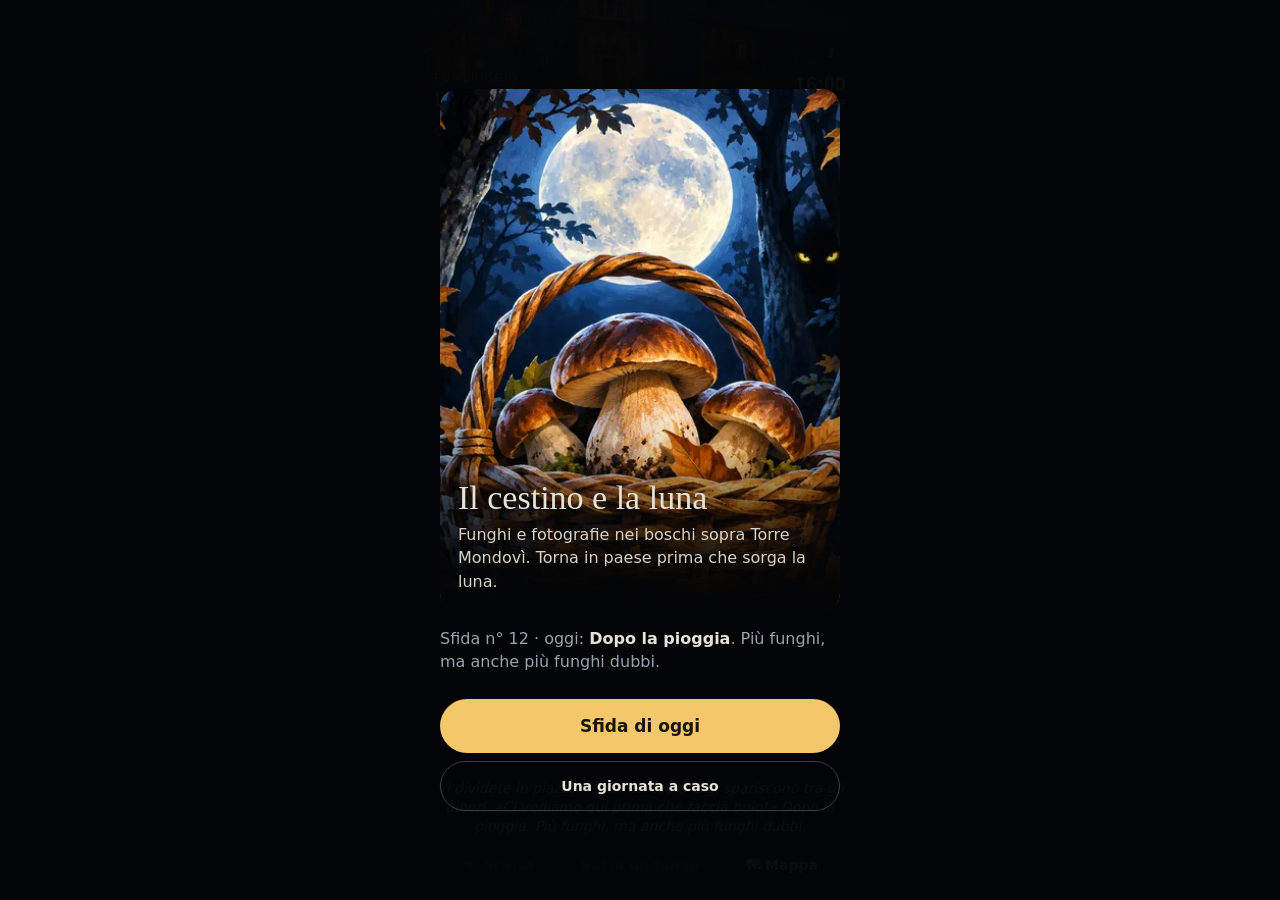
==== games/il-cestino-e-la-luna/index.html @ 1361921b "Nuovo gioco: Il cestino e la luna (Torre Mondovì), con grafica e testi rivisti Co-Authored-By: Claud" ====
<!DOCTYPE html>
<html lang="it">
<head>
<meta charset="utf-8">
<meta name="viewport" content="width=device-width,initial-scale=1,maximum-scale=1,user-scalable=no,viewport-fit=cover">
<meta name="theme-color" content="#07080b">
<title>Il cestino e la luna</title>
<link rel="icon" href="art/icon.webp"><link rel="apple-touch-icon" href="art/icon.webp">
<style>
:root{--bg:#07080b;--tx:#e6e2d8;--t2:#9aa3b2;--lamp:#f3c76a;--lamp3:#ffe2a0;--red:#ff5a4e;--ok:#7fd0a0;--moon:#8cc4ff}
*{box-sizing:border-box;-webkit-tap-highlight-color:transparent}
html,body{margin:0;background:var(--bg);color:var(--tx);font-family:Inter,system-ui,-apple-system,"Segoe UI",sans-serif;height:100%;overflow:hidden}
#app{max-width:440px;margin:0 auto;height:100dvh;display:flex;flex-direction:column;user-select:none;-webkit-user-select:none}
#top{position:relative;height:118px;padding:10px 14px 8px;display:flex;justify-content:space-between;align-items:flex-end;background:#000 center 55%/cover no-repeat;transition:background-image .3s}
#top::before{content:"";position:absolute;inset:0;background:linear-gradient(180deg,rgba(7,8,11,.1),rgba(7,8,11,.25) 45%,var(--bg))}#top>*{position:relative}
#top.day{filter:none}
#top b{font:500 22px/1 Georgia,serif}
#phase{font-size:11px;letter-spacing:.12em;text-transform:uppercase;color:var(--t2);display:block;margin-bottom:4px}
#clock{font:700 20px Inter,sans-serif}#clock.late{color:var(--red)}
#stats{display:flex;gap:12px;padding:6px 14px;font-size:13px;color:var(--t2)}
#stats span b{color:var(--tx)}
#board{flex:1;min-height:0;display:flex;justify-content:center;padding:2px 8px;touch-action:none}
#board svg{height:100%;width:100%;display:block}
#board svg *{pointer-events:none}#board svg .mv,#board svg .cell{pointer-events:all;cursor:pointer}
#msg{min-height:40px;padding:4px 14px;text-align:center;font-size:14px;font-style:italic;line-height:1.35}
#ctrl{display:grid;grid-template-columns:1fr 1fr 1fr;gap:6px;padding:0 10px max(10px,env(safe-area-inset-bottom))}
button{font:600 14px Inter,system-ui,sans-serif;background:#15181b;color:var(--tx);border:1px solid #2a2f34;border-radius:12px;min-height:50px;padding:6px}
button:disabled{opacity:.3}button.ready{border-color:var(--lamp);color:var(--lamp3)}
.ov{position:fixed;inset:0;background:rgba(4,5,6,.97);z-index:9;overflow-y:auto;display:flex;padding:20px}
.ov .box{margin:auto;max-width:400px;width:100%}
.ov h1{font:500 34px/1.05 Georgia,serif;margin:0 0 8px}.ov h2{font:500 26px/1.1 Georgia,serif;margin:0 0 8px}
.ov p{line-height:1.45;color:var(--t2)}.ov ul{padding-left:18px;color:#c9c4b8;font-size:14px;line-height:1.5}.ov li{margin-bottom:6px}.ov b{color:var(--tx)}
.main{width:100%;background:var(--lamp);color:#1a1408;border:0;font-size:17px;min-height:54px;border-radius:999px;margin-top:10px}
.sec{width:100%;background:none;border:1.5px solid #353e4d;border-radius:999px;margin-top:8px}
.cover{height:58vh;border-radius:18px;background:#000 url(art/icon.webp) center/cover;box-shadow:inset 0 -140px 90px -30px #040506;display:flex;flex-direction:column;justify-content:flex-end;padding:18px}
.sheet{position:fixed;left:0;right:0;bottom:0;z-index:8;max-width:440px;margin:0 auto;background:#0f1318;border-top:1px solid #2a2f34;border-radius:18px 18px 0 0;padding:16px 14px max(14px,env(safe-area-inset-bottom))}
.sheet h3{margin:0 0 4px;font:500 20px Georgia,serif}.sheet p{margin:0 0 10px;color:var(--t2);font-size:14px;line-height:1.4}
.sheet .row{display:grid;grid-template-columns:1fr 1fr;gap:8px}
.score{font:500 44px Georgia,serif;color:var(--lamp)}
.hide{display:none!important}
</style>
</head>
<body>
<div id="app">
  <div id="top"><div><span id="phase"></span><b id="place">Torre Mondovì</b></div><div style="text-align:right;position:relative;padding-top:34px"><div id="clock">16:00</div><button id="bRules" style="position:absolute;right:0;top:-2px;min-height:30px;width:30px;padding:0;border-radius:99px;background:rgba(7,8,11,.55);font-size:13px">?</button><div style="font-size:12px;color:var(--t2)" id="wx"></div></div></div>
  <div id="stats"><span>Cestino <b id="sBasket">0/8</b></span><span>Funghi <b id="sPts">0</b></span><span>Foto <b id="sPh">0</b></span><span>Con te <b id="sFr">0/3</b></span></div>
  <div id="board"></div>
  <div id="msg"></div>
  <div id="ctrlEnd" class="hide" style="padding:0 10px max(10px,env(safe-area-inset-bottom))"><button class="main" id="bSeeEnd" style="margin-top:0">Com'è andata →</button></div>
  <div id="ctrl"><button id="bShot">📷 Scatta</button><button id="bBait">Butta un fungo</button><button id="bMap">🗺 Mappa</button></div>
</div>

<div class="sheet hide" id="shDub"><h3>Un fungo dubbio</h3><p>Cappello arancio, gambo bianco. Potrebbe essere un ovolo (4 punti). O un'amanita, e allora avvelena metà del cestino. Lo scoprirai solo in paese.</p>
  <div class="row"><button id="dYes" class="ready">Lo prendo</button><button id="dNo">Lo lascio</button></div></div>

<div class="ov" id="ovCover"><div class="box">
  <div class="cover"><h1>Il cestino e la luna</h1><p style="margin:0;color:#d8d2c4">Funghi e fotografie nei boschi sopra Torre Mondovì. Torna in paese prima che sorga la luna.</p></div>
  <p id="dayTxt"></p>
  <button class="main" id="bDaily">Sfida di oggi</button><button class="sec" id="bRand" style="min-height:50px">Una giornata a caso</button>
</div></div>

<div class="ov hide" id="ovRules"><div class="box">
  <h2>Come si gioca</h2>
  <ul>
    <li>Parti dalla <b>Piazza</b> di Torre Mondovì alle 16:00 e devi tornare in paese (in Piazza o a Torre). Ogni passo dura 5 minuti. Il sole tramonta alle 18:20.</li>
    <li>Il bosco è grande e si scopre camminando: <b>trascina</b> lo schermo per guardarti intorno, e la <b>mappa</b> ti mostra tutto quello che hai già visto. <b>Tocca una casella vicina</b> per fare un passo, o una lontana (anche nel buio) per fare un passo in quella direzione. <b>Rocce e rovi</b> non si attraversano. Sul <b>sentiero</b> sei silenzioso. <b>Fuori sentiero</b> ci sono più funghi, ma fai rumore.</li>
    <li>Camminando scopri il bosco intorno a te. I funghi li raccogli passandoci sopra: chiodino 1, porcino 3. Il <b>fungo dubbio</b> può essere un ovolo (4) o un'amanita (avvelena metà del cestino): lo scopri solo in paese.</li>
    <li><b>Scatta</b> quando un animale è a due passi e non hai fatto rumore: capriolo 3, cinghiale 4, gufo 6 (solo dopo il tramonto).</li>
    <li>Alle <b>19:00 sorge la luna</b> ed escono i lupi mannari. Li senti ululare, vedi i loro occhi solo da vicino. Seguono il rumore e l'odore del cestino: più è pieno, più da lontano ti fiutano.</li>
    <li><b>Pinin, Teresa e Gigi</b> girano per conto loro. Di giorno ti mandano via dai loro posti. Dopo le 19:00 sono persi nel buio: li senti chiamare e vedi la loro pila a due caselle di distanza. <b>Passaci accanto</b> e ti seguono. Ognuno che riporti in paese vale <b>5 punti</b>, ma i lupi fiutano anche loro, e se ne prendono uno si fermano a mangiarlo.</li>
    <li><b>Le cappelle</b> (San Gottardo, Sant'Elena, San Bernardo, San Giorgio) e il borgo di <b>Roatta</b> sono rifugi: i lupi non entrano. Dalla <b>Panchina Gigante</b> vedi lontano, anche i lupi. La lanterna della <b>Madonna del Pilone</b> fa luce di notte.</li>
    <li><b>Butta un fungo</b> per sviarli: si fermano a mangiarlo. Perdi i suoi punti.</li>
    <li>Conta solo ciò che riporti in paese. Se un lupo ti prende, perdi il cestino e tieni solo le foto. Non c'è un orario limite, ma più la notte avanza più lupi escono dal bosco. Rientro prima del tramonto: +3; prima della luna: +1. I porcini più belli sono nel bosco fondo, lontano dal paese.</li>
  </ul>
  <button class="main" id="bRulesOk">Nel bosco</button>
</div></div>

<div class="ov hide" id="ovMap" style="padding:14px"><div class="box" style="text-align:center"><h2 style="margin-bottom:4px">La mappa</h2><p style="margin:0 0 8px;font-size:13px">Quello che hai visto finora. Il paese è in alto.</p><div id="mapBox"></div><button class="main" id="bMapOk">Torna nel bosco</button></div></div>
<div class="ov hide" id="ovEnd"><div class="box">
  <h2 id="eT"></h2><div class="score" id="eS"></div><p id="eP"></p>
  <button class="main" id="bAgain">Un'altra giornata</button><button class="sec" id="bSame" style="min-height:50px">Riprova la stessa</button>
</div></div>

<script>
const GW=21,GH=25,CS=50,VW=7,VH=11; // bosco largo; a schermo una finestra che ti segue e si può trascinare
const TURN_SUNSET=28,TURN_MOON=36;
const WX={sereno:{n:'Sereno',d:'Una giornata limpida.'},pioggia:{n:'Dopo la pioggia',d:'Più funghi, ma anche più funghi dubbi.'},nebbia:{n:'Nebbia',d:'Anche di giorno vedi solo le caselle accanto a te.'},luna:{n:'Luna piena',d:'La luna sorge prima, e i lupi sono quattro.'}};
const MUSH={chiodino:{n:'chiodini',p:1,c:'#d8b27a'},porcino:{n:'un porcino',p:3,c:'#8a5a2b'},dubbio:{n:'un fungo dubbio',p:0,c:'#ff8a3c'}};
const ANI={capriolo:{n:'un capriolo',p:3,e:'🦌'},cinghiale:{n:'un cinghiale',p:4,e:'🐗'},gufo:{n:'un gufo',p:6,e:'🦉'}};
let SEED=1;function rnd(){SEED|=0;SEED=SEED+0x6D2B79F5|0;let t=Math.imul(SEED^SEED>>>15,1|SEED);t=t+Math.imul(t^t>>>7,61|t)^t;return((t^t>>>14)>>>0)/4294967296;}
const R=n=>Math.floor(rnd()*n);
function todayN(){const d=new Date();return Math.floor((Date.UTC(d.getFullYear(),d.getMonth(),d.getDate())-Date.UTC(2026,10,25))/864e5)+1;}
const key=(c,r)=>c+','+r, inG=(c,r)=>c>=0&&c<GW&&r>=0&&r<GH, dist=(a,b,c,d)=>Math.max(Math.abs(a-c),Math.abs(b-d));
let S,msgs=[],LAST=0;
const FR=[{n:'Pinin',c:'#c98bff'},{n:'Teresa',c:'#7fd0a0'},{n:'Gigi',c:'#ff9e6b'}];
const LM={panchina:{n:'Panchina Gigante 220',s:'Da qui si vede lontano',i:'🪑'},santuario:{n:'San Gottardo',s:'Santuario · rifugio',chap:1,i:'⛪'},cappella_bosco:{n:'Sant\'Elena',s:'Cappella · rifugio',chap:1,i:'⛪'},
  cappella_colle:{n:'San Bernardo',s:'Cappella · rifugio',chap:1,i:'⛪'},sangiorgio:{n:'San Giorgio',s:'Cappella · rifugio',chap:1,i:'⛪'},frazione:{n:'Roatta',s:'Borgo e cappella · rifugio',chap:1,i:'🏘'},
  pilone:{n:'Madonna del Pilone',s:'Una lanterna accesa',i:'✝'},radura:{n:'Il parco',s:'Il prato sotto il paese',i:''},castagneto:{n:'Via Ascheri',s:'Il castagneto',i:''},rerum:{n:'Rerum',s:'Quattro case nel bosco',i:''},borbera:{n:'Borbera',s:'Le case sotto Roatta',i:''},cancello:{n:'Il cancello',s:'La strada vecchia',i:''}};
const VILLAGE=['piazza','fontana','torre','case','frazione','strada'];
const CALL=['«Ohi! Sono qui!»','«C\'è qualcuno?»','«Non vedo niente!»'];

/* mappa ispirata a Torre Mondovì (nord in alto): il paese in alto, il bosco scende verso sud */
const VIL={'5,5':'torre','6,5':'case','5,6':'strada','6,6':'case','9,4':'piazza','10,4':'fontana'};
const isV=(c,r)=>!!VIL[key(c,r)];
const SR=r=>r<=6?r:Math.round(6+(r-6)*1.45);
const FIXED_LM0={'3,0':'panchina','12,1':'santuario','18,3':'cappella_bosco','2,8':'radura','10,9':'castagneto','11,12':'rerum','13,15':'borbera','15,12':'frazione','1,13':'cappella_colle','4,17':'sangiorgio','12,18':'pilone','19,9':'cancello'};
const FIXED_LM=Object.fromEntries(Object.entries(FIXED_LM0).map(([k,v])=>{const [c,r]=k.split(',').map(Number);return [key(c,SR(r)),v];}));
const TRAILS=[[[5,5],[4,2],[3,0]],[[10,4],[11,2],[12,1]],[[12,1],[15,2],[18,3],[20,6]],[[6,6],[8,8],[10,9],[11,12],[15,12]],[[15,12],[15,15],[12,18]],[[11,12],[13,15]],[[5,6],[3,9],[1,13],[2,15],[4,17]],[[6,5],[8,4],[9,4]],[[10,4],[14,6],[19,9]],[[19,9],[18,11],[15,12]],[[2,8],[4,7]],[[4,17],[8,18],[12,18]]];
const BLOCK={roccia:{n:'rocce',c:'#3b3e44'},rovi:{n:'rovi',c:'#2a1e26'}};
function line(a,b){const o=[];let [c,r]=a;o.push([c,r]);while(c!==b[0]||r!==b[1]){c+=Math.sign(b[0]-c);r+=Math.sign(b[1]-r);o.push([c,r]);}return o;}
let MAP=null;
function buildMap(){ // la stessa ogni partita: è un posto
  const keep=SEED;SEED=20261125;
  const trail=new Set(Object.keys(VIL));
  for(const tr0 of TRAILS){const tr=tr0.map(([c,r])=>[c,SR(r)]);for(let i=0;i<tr.length-1;i++)for(const [c,r] of line(tr[i],tr[i+1]))trail.add(key(c,r));}
  const block={};const safe=(c,r)=>{for(let dc=-1;dc<=1;dc++)for(let dr=-1;dr<=1;dr++){const k=key(c+dc,r+dr);if(trail.has(k)&&!(dc||dr)?true:false)return false;}const k=key(c,r);return !trail.has(k)&&!FIXED_LM[k]&&!isV(c,r);};
  const nearSpecial=(c,r)=>{for(let dc=-1;dc<=1;dc++)for(let dr=-1;dr<=1;dr++){const k=key(c+dc,r+dr);if(FIXED_LM[k]||VIL[k])return true;}return false;};
  for(let n=0;n<34;n++){let c=R(GW),r=R(GH);const t=rnd()<.55?'roccia':'rovi';let len=2+R(2);
    while(len-->0){if(inG(c,r)&&safe(c,r)&&!nearSpecial(c,r))block[key(c,r)]=t;c+=R(3)-1;r+=R(3)-1;}}
  // tutto ciò che non è raggiungibile dal paese diventa bosco impenetrabile
  const seen=new Set(['9,4']);const q=[[9,4]];while(q.length){const [c,r]=q.shift();for(let dc=-1;dc<=1;dc++)for(let dr=-1;dr<=1;dr++){const nc=c+dc,nr=r+dr,k=key(nc,nr);if(!inG(nc,nr)||seen.has(k)||block[k])continue;seen.add(k);q.push([nc,nr]);}}
  for(let r=0;r<GH;r++)for(let c=0;c<GW;c++){const k=key(c,r);if(!seen.has(k)&&!block[k])block[k]='rovi';}
  SEED=keep;return{trail,block};
}
const open=(c,r)=>inG(c,r)&&!MAP.block[key(c,r)];
function genTrail(){return MAP.trail;}
const fromHome=(c,r)=>Math.min(...Object.keys(VIL).map(k=>{const [a,b]=k.split(',').map(Number);return dist(a,b,c,r);}));
function bfsFrom(tc,tr,avoid){const d={};const q=[[tc,tr]];d[key(tc,tr)]=0;while(q.length){const [c,r]=q.shift();const dd=d[key(c,r)];for(let dc=-1;dc<=1;dc++)for(let dr=-1;dr<=1;dr++){const nc=c+dc,nr=r+dr,k=key(nc,nr);if(!open(nc,nr)||k in d||(avoid&&avoid(nc,nr)))continue;d[k]=dd+1;q.push([nc,nr]);}}return d;}
function newGame(daily,seed){
  if(!MAP)MAP=buildMap();
  SEED=seed!=null?seed:(daily?todayN()*104729+3:(Date.now()%1e9));LAST=SEED;
  const wx=Object.keys(WX)[R(4)];
  S={friends:[],lm:{...FIXED_LM},turn:0,pan:{c:0,r:0},p:{c:9,r:4},trail:MAP.trail,known:new Set(),mush:{},ani:[],wolves:[],bait:null,basket:[],photos:[],noise:false,over:false,left:false,seenHint:{},wx,daily:!!daily};
  for(let r=0;r<GH;r++)for(let c=0;c<GW;c++){const k=key(c,r);if(isV(c,r)||S.lm[k]||!open(c,r))continue;const tr=S.trail.has(k),h=fromHome(c,r),f=wx==='pioggia'?1.45:1;
    if(h<=1)continue;
    if(!tr){if(rnd()<(h>=11?.24:h>=6?.12:.04)*f){S.mush[k]={k:'porcino'};continue;}
            if(rnd()<(wx==='pioggia'?.07:.045)){S.mush[k]={k:'dubbio',real:rnd()<.5?'ovolo':'amanita'};continue;}}
    const nearT=[[1,0],[-1,0],[0,1],[0,-1]].some(([a,b])=>S.trail.has(key(c+a,r+b)));
    if(nearT&&rnd()<(tr?.05:.09)*f)S.mush[k]={k:'chiodino'};
  }
  const spots=[];for(let r=0;r<GH;r++)for(let c=0;c<GW;c++)if(open(c,r)&&!S.trail.has(key(c,r))&&!S.mush[key(c,r)]&&!S.lm[key(c,r)]&&fromHome(c,r)>=3)spots.push([c,r]);
  for(const k of ['capriolo','capriolo','capriolo','cinghiale','cinghiale','cinghiale']){const i=R(spots.length);const [c,r]=spots.splice(i,1)[0];S.ani.push({k,c,r});}
  {const used=[];FR.forEach((f,i)=>{let c,r,t=0;do{c=R(GW);r=R(GH);t++;}while(t<300&&(!open(c,r)||fromHome(c,r)<6||S.lm[key(c,r)]||used.some(([a,b])=>dist(a,b,c,r)<6)));used.push([c,r]);S.friends.push({i,c,r,st:'lost'});});}
  for(const k of Object.keys(VIL)){const [vc,vr]=k.split(',').map(Number);for(let dc=-1;dc<=1;dc++)for(let dr=-1;dr<=1;dr++)if(inG(vc+dc,vr+dr))S.known.add(key(vc+dc,vr+dr));}
  reveal();
  msgs=['Vi dividete in piazza: Pinin, Teresa e Gigi spariscono tra gli alberi. «Ci vediamo qui prima che faccia buio!» '+WX[wx].n+'. '+WX[wx].d];
  render();
}
function moonTurn(){return S.wx==='luna'?TURN_MOON-4:TURN_MOON;}
function phase(){return S.turn<TURN_SUNSET?'giorno':S.turn<moonTurn()?'tramonto':'notte';}
function vis(){const ph=phase();if(ph==='giorno')return S.wx==='nebbia'?1:2;return 1;}
function reveal(){const here=S.lm&&S.lm[key(S.p.c,S.p.r)];const v=here==='panchina'?4:here==='pilone'&&phase()!=='giorno'?2:vis();for(let r=S.p.r-v;r<=S.p.r+v;r++)for(let c=S.p.c-v;c<=S.p.c+v;c++)if(inG(c,r))S.known.add(key(c,r));}
const seeNow=(c,r)=>dist(c,r,S.p.c,S.p.r)<=vis()||isV(c,r);
function clock(t){const m=16*60+t*5;return String(Math.floor(m/60)).padStart(2,'0')+':'+String(m%60).padStart(2,'0');}
function score(){let p=0,poison=false;for(const m of S.basket){if(m.k==='dubbio'){if(m.real==='ovolo')p+=4;else poison=true;}else p+=MUSH[m.k].p;}
  if(poison){const certain=S.basket.filter(m=>m.k!=='dubbio'||m.real==='ovolo');p=Math.ceil(p/2);}return{p,poison};}
function shownPts(){return S.basket.reduce((a,m)=>a+(m.k==='dubbio'?0:MUSH[m.k].p),0);}
function photoTarget(){if(S.noise)return null;return S.ani.filter(a=>dist(a.c,a.r,S.p.c,S.p.r)<=2&&seeNow(a.c,a.r)&&!S.photos.some(p=>p.id===a)).sort((a,b)=>ANI[b.k].p-ANI[a.k].p)[0]||null;}

function move(c,r){
  if(S.over||S.pending||!open(c,r))return;msgs=[];S.pan={c:0,r:0};
  const k=key(c,r);S.noise=!S.trail.has(k);
  const prev={c:S.p.c,r:S.p.r};S.p={c,r};if(!isV(c,r))S.left=true;
  {let pc=prev;for(const f of S.friends.filter(f=>f.st==='follow').sort((a,b)=>a.ord-b.ord)){const o={c:f.c,r:f.r};f.c=pc.c;f.r=pc.r;pc=o;}}
  const w=S.wolves.find(w=>w.c===c&&w.r===r);if(w)return caught();
  reveal();
  {const L=S.lm[k];if(L&&!S.seenHint['lm'+L]){S.seenHint['lm'+L]=1;
    if(LM[L].chap)msgs.push(LM[L].n+'. Qui dentro i lupi non entrano. Ma fuori, intanto, ne arrivano altri.');
    if(L==='panchina')msgs.push('Dalla Panchina Gigante vedi mezzo bosco.');
    if(L==='pilone')msgs.push('La lanterna della Madonna del Pilone è accesa: di notte, qui, vedi un po\' più lontano.');}}
  const m=S.mush[k];
  if(m){if(S.basket.length>=8)msgs.push('Il cestino è pieno.');
    else if(m.k==='dubbio'){S.pending=k;document.getElementById('shDub').classList.remove('hide');render();return;}
    else{S.basket.push(m);delete S.mush[k];msgs.push(m.k==='porcino'?'Un porcino! Nel cestino.':'Una manciata di chiodini.');}}
  if(S.noise&&!S.seenHint.noise){S.seenHint.noise=1;msgs.push('Fuori sentiero le foglie scricchiolano: ogni passo si sente.');}
  endTurn();
}
function stepToward(tc,tr){ // tocchi lontano: fai un passo nella direzione giusta
  if(S.over||S.pending)return;if(dist(tc,tr,S.p.c,S.p.r)===0)return;
  const d={};{const q=[[tc,tr]];d[key(tc,tr)]=0;const pass=(c,r)=>inG(c,r)&&!(S.known.has(key(c,r))&&MAP.block[key(c,r)]);while(q.length){const [c,r]=q.shift();for(let dc=-1;dc<=1;dc++)for(let dr=-1;dr<=1;dr++){const nc=c+dc,nr=r+dr,k=key(nc,nr);if(!pass(nc,nr)||k in d)continue;d[k]=d[key(c,r)]+1;q.push([nc,nr]);}}}
  let best=null,bd=1e9;for(let dc=-1;dc<=1;dc++)for(let dr=-1;dr<=1;dr++){const c=S.p.c+dc,r=S.p.r+dr;if((!dc&&!dr)||!open(c,r))continue;const v=(d[key(c,r)]??1e6)+(S.trail.has(key(c,r))?-.1:0);if(v<bd){bd=v;best=[c,r];}}
  if(best)move(best[0],best[1]);}
function takeDub(yes){
  document.getElementById('shDub').classList.add('hide');const k=S.pending;S.pending=null;
  if(yes){S.basket.push(S.mush[k]);delete S.mush[k];msgs.push('Lo metti in fondo al cestino. In paese qualcuno saprà dirti cos\'è.');}else msgs.push('Lo lasci dov\'è.');
  endTurn();
}
function shoot(){
  if(S.over||S.pending)return;const a=photoTarget();if(!a)return;msgs=[];
  S.photos.push({id:a,k:a.k});msgs.push('Clic. '+ANI[a.k].n[0].toUpperCase()+ANI[a.k].n.slice(1)+' nella foto: '+ANI[a.k].p+' punti.');
  S.ani.splice(S.ani.indexOf(a),1);S.noise=false;endTurn();
}
function bait(){
  if(S.over||S.pending||!S.basket.length)return;
  const order=['chiodino','porcino','dubbio'];S.basket.sort((a,b)=>order.indexOf(a.k)-order.indexOf(b.k));const m=S.basket.shift();
  S.bait={c:S.p.c,r:S.p.r,t:3};msgs=['Butti '+MUSH[m.k].n+' tra le foglie. L\'odore resta lì.'];render();
}
function caught(){S.over=true;S.caughtBy='lupo';render();
  const why=S.noise?'Un lupo sbuca dal buio e ti è addosso: fuori sentiero hai fatto rumore e ti ha sentito da lontano. Lasci cadere il cestino e scappi.':(S.basket.length>=5?'Un lupo sbuca dal buio e ti è addosso: ha fiutato il cestino pieno. Lasci cadere il cestino e scappi.':'Un lupo sbuca dal buio e ti è addosso. Lasci cadere il cestino e scappi.');
  end(false,why);}
function endTurn(){
  S.turn++;
  // animali
  for(const a of [...S.ani]){
    const d=dist(a.c,a.r,S.p.c,S.p.r);
    if(S.noise&&d<=2||d===0){const dc=Math.sign(a.c-S.p.c)||(rnd()<.5?-1:1),dr=Math.sign(a.r-S.p.r)||-1;a.c=Math.max(0,Math.min(GW-1,a.c+dc*2));a.r=Math.max(0,Math.min(GH-1,a.r+dr*2));if(isV(a.c,a.r)||!open(a.c,a.r)){a.gone=true;}if(d<=2&&!S.seenHint.flee){S.seenHint.flee=1;msgs.push('Hai fatto rumore: l\'animale scappa.');}}
    else if(rnd()<.35){const nc=a.c+R(3)-1,nr=a.r+R(3)-1;if(open(nc,nr)&&!isV(nc,nr))Object.assign(a,{c:nc,r:nr});}
  }
  S.ani=S.ani.filter(a=>!a.gone);
  if(S.turn===TURN_SUNSET){msgs.push('Il sole è sceso dietro il monte. Ora vedi solo intorno a te.');S.ani=S.ani.filter(a=>a.k!=='capriolo');
    const sp=[];for(let r=0;r<GH;r++)for(let c=0;c<GW;c++)if(open(c,r)&&dist(c,r,S.p.c,S.p.r)>2&&dist(c,r,S.p.c,S.p.r)<8&&!isV(c,r)&&!S.lm[key(c,r)])sp.push([c,r]);const [gc,gr]=sp[R(sp.length)];S.ani.push({k:'gufo',c:gc,r:gr});}
  if(S.turn===moonTurn()){S.ani=S.ani.filter(a=>a.k==='gufo');const n=S.wx==='luna'?4:3;
    const sp=[];for(let r=0;r<GH;r++)for(let c=0;c<GW;c++)if(open(c,r)&&dist(c,r,S.p.c,S.p.r)>=6&&fromHome(c,r)>=4&&!isV(c,r)&&!LM[S.lm[key(c,r)]]?.chap)sp.push([c,r]);
    for(let i=0;i<n&&sp.length;i++){const [c,r]=sp.splice(R(sp.length),1)[0];S.wolves.push({c,r,eat:0});}
    msgs.push('Sorge la luna. Un ululato '+howl()+'.');}
  else if(S.wolves.length&&S.turn%4===0)msgs.push('Un ululato '+howl()+'.');
  // lupi
  if(S.bait){S.bait.t--;}
  const scent=3+Math.floor(S.basket.length/3)+S.friends.filter(f=>f.st==='follow').length;
  for(const w of S.wolves){
    if(w.eat>0){w.eat--;continue;}
    let tg=null,steps=1;
    if(S.bait&&S.bait.t>0&&dist(w.c,w.r,S.bait.c,S.bait.r)<=5)tg=S.bait;
    else{const prey=[S.p,...S.friends.filter(f=>f.st==='follow'||f.st==='lost')].sort((a,b)=>dist(w.c,w.r,a.c,a.r)-dist(w.c,w.r,b.c,b.r));const near=prey[0];const d=dist(w.c,w.r,near.c,near.r);
      if(S.noise&&near===S.p){tg=S.p;steps=2;}else if(d<=scent)tg=near;else if(rnd()<.5)tg=near;
      if(tg&&tg!==S.p)tg={c:tg.c,r:tg.r};}
    for(let s=0;s<steps&&tg;s++){
      const dm=bfsFrom(tg.c,tg.r,(c,r)=>isV(c,r)&&!(c===tg.c&&r===tg.r));let best=null,bd=1e9;for(let dc=-1;dc<=1;dc++)for(let dr=-1;dr<=1;dr++){const nc=w.c+dc,nr=w.r+dr;if(!open(nc,nr)||isV(nc,nr)||(dc===0&&dr===0))continue;if(LM[S.lm[key(nc,nr)]]?.chap)continue;if(S.wolves.some(o=>o!==w&&o.c===nc&&o.r===nr))continue;const dd=(dm[key(nc,nr)]??999)+rnd()*.3;if(dd<bd){bd=dd;best=[nc,nr];}}
      if(best){w.c=best[0];w.r=best[1];}
      if(tg===S.bait&&w.c===S.bait.c&&w.r===S.bait.r){w.eat=2;S.bait=null;msgs.push('Da qualche parte un lupo si ferma a mangiare.');break;}
      if(w.c===S.p.c&&w.r===S.p.r)return caught();
      if(S.friends.some(f=>(f.st==='follow'||f.st==='lost')&&f.c===w.c&&f.r===w.r))break;
    }
  }
  if(S.bait&&S.bait.t<=0)S.bait=null;
  // amici
  for(const f of S.friends){
    if(f.st==='lost'){
      if(rnd()<.4){const nc=f.c+R(3)-1,nr=f.r+R(3)-1;if(open(nc,nr)&&!isV(nc,nr)&&!S.wolves.some(w=>w.c===nc&&w.r===nr)){f.c=nc;f.r=nr;}}
      if(dist(f.c,f.r,S.p.c,S.p.r)<=1){
        if(phase()==='notte'){f.st='follow';f.ord=S.friends.filter(x=>x.st==='follow').length;msgs.push(FR[f.i].n+' ti vede e ti si attacca alla giacca: «Portami via di qui.»');}
        else if(!f.met){f.met=1;msgs.push(FR[f.i].n+': «Questo è il mio posto, vai via!» E sparisce tra i castagni.');}
      }
    }
    if(f.st!=='gone'&&f.st!=='safe'){const w=S.wolves.find(w=>w.c===f.c&&w.r===f.r);if(w){f.st='gone';w.eat=3;msgs.push('Un urlo nel buio. Era la voce di '+FR[f.i].n+'.');}}
  }
  {const fl=S.friends.filter(f=>f.st==='follow').sort((a,b)=>a.ord-b.ord);fl.forEach((f,i)=>f.ord=i);}
  if(phase()==='notte'&&S.turn%2===0){const lost=S.friends.filter(f=>f.st==='lost');if(lost.length){const f=lost[R(lost.length)];msgs.push(FR[f.i].n+' chiama '+dirTo(f.c,f.r)+': '+CALL[R(3)]);}}
  if(S.wolves.some(w=>dist(w.c,w.r,S.p.c,S.p.r)<=2)&&!S.seenHint.eyes){S.seenHint.eyes=1;msgs.push('Due occhi gialli tra gli alberi. Vicino.');}
  // la notte avanza: ogni 6 turni esce un altro lupo (massimo 5)
  if(S.wolves.length&&S.turn>moonTurn()&&(S.turn-moonTurn())%8===0&&S.wolves.length<6){
    const sp=[];for(let r=0;r<GH;r++)for(let c=0;c<GW;c++)if(open(c,r)&&dist(c,r,S.p.c,S.p.r)>=6&&(r===0||r===GH-1||c===0||c===GW-1)&&!isV(c,r)&&!LM[S.lm[key(c,r)]]?.chap)sp.push([c,r]);
    if(sp.length){const [c,r]=sp[R(sp.length)];S.wolves.push({c,r,eat:0});msgs.push('Un altro ululato si unisce al primo. Sono '+S.wolves.length+'.');}}
  if(S.left&&isV(S.p.c,S.p.r)){S.friends.forEach(f=>{if(f.st==='follow')f.st='safe';});S.over=true;render();return end(true);}
  render();
}
function dirTo(c,r){const ns=r<S.p.r-1?'nord':r>S.p.r+1?'sud':'',eo=c<S.p.c-1?'ovest':c>S.p.c+1?'est':'';const d=(ns&&eo)?ns+'-'+eo:(ns||eo);return d?'da '+d:'qui vicino';}
function howl(){if(!S.wolves.length)return'';let w=S.wolves.slice().sort((a,b)=>dist(a.c,a.r,S.p.c,S.p.r)-dist(b.c,b.r,S.p.c,S.p.r))[0];
  const ns=w.r<S.p.r-1?'nord':w.r>S.p.r+1?'sud':'',eo=w.c<S.p.c-1?'ovest':w.c>S.p.c+1?'est':'';const d=(ns&&eo)?ns+'-'+eo:(ns||eo||'qui vicino');
  const far=dist(w.c,w.r,S.p.c,S.p.r);return (d==='qui vicino'?'':'da ')+d+(far>=5?', lontano':far<=2?', vicinissimo':'');}
function end(ok,why){
  const sc=score(),ph=S.photos.reduce((a,p)=>a+ANI[p.k].p,0);
  let bonus=0;if(ok){if(S.turn<=TURN_SUNSET)bonus=3;else if(S.turn<=moonTurn())bonus=1;}
  const saved=S.friends.filter(f=>f.st==='safe');const fp=saved.length*5;
  const tot=ok?sc.p+ph+bonus+fp:ph;
  const bk='tm_best';let best=0;try{best=+localStorage.getItem(bk)||0;if(tot>best)localStorage.setItem(bk,tot);}catch(_){}
  document.getElementById('eT').textContent=ok?'In paese, alle '+clock(S.turn):'Un lupo ti ha preso';
  document.getElementById('eS').textContent=tot+' punti';
  const nd=S.basket.filter(m=>m.k==='dubbio');
  let p=(S.daily?`Sfida n° ${todayN()} · `:'')+WX[S.wx].n+'. ';
  if(ok){p+=`Funghi: ${sc.p}`+(nd.length?` (i dubbi: ${nd.map(m=>m.real==='ovolo'?'ovolo':'amanita').join(', ')}${sc.poison?' — un\'amanita ha avvelenato metà del cestino':''})`:'')+`. Foto: ${ph}. `+(bonus?`Rientro presto: +${bonus}. `:'')+(saved.length?`In salvo con te: ${saved.map(f=>FR[f.i].n).join(', ')} (+${fp}). `:'Nessuno è tornato con te. ')+(S.friends.some(f=>f.st==='gone')?`Non sono tornati: ${S.friends.filter(f=>f.st!=='safe').map(f=>FR[f.i].n).join(', ')}. `:'');}
  else p+=(why||'Un lupo ti è addosso. Lasci cadere il cestino e scappi.')+` Ti restano le foto: ${ph} punti. `;
  p+=`Record: ${Math.max(best,tot)}.`;
  document.getElementById('eP').textContent=p;
  if(ok)setTimeout(()=>document.getElementById('ovEnd').classList.remove('hide'),450);
  else{msgs=[why||''];S.reveal=true;render();document.getElementById('ctrl').classList.add('hide');document.getElementById('ctrlEnd').classList.remove('hide');}
}

/* ---------- disegno ---------- */
function render(){
  const ph=phase();
  {const L=S.lm[key(S.p.c,S.p.r)];let img,nm;
    const V=VIL[key(S.p.c,S.p.r)],h=fromHome(S.p.c,S.p.r);if(V){img=V;nm=S.p.c>=2&&S.p.r===4?'Piazza':'Torre Mondovì';}else if(L){img={rerum:'case',borbera:'strada'}[L]||L;nm=LM[L].n;}else if(h<=2){img='castagni_paese';nm='I castagni sotto il paese';}else if(S.p.r<=3){img='bosco_alto';nm='Il bosco a nord';}else if(S.p.r>=19){img='bosco_alto';nm='Il bosco a sud';}else if(S.p.c>=15){img='bosco_alto';nm='Il bosco a est';}else if(S.p.c<=4){img='castagneto';nm='Il bosco a ovest';}else{img='castagneto';nm='Verso Via Ascheri';}
    const t=document.getElementById('top');if(t.dataset.img!==img){t.dataset.img=img;t.style.backgroundImage=`url(art/${img}.webp)`;}document.getElementById('place').textContent=nm;}
  document.getElementById('phase').textContent={giorno:'Pomeriggio',tramonto:'Tramonto',notte:'Notte · la luna è alta'}[ph];
  const ck=document.getElementById('clock');ck.textContent=clock(S.turn);ck.classList.toggle('late',S.turn>=moonTurn()-2);
  document.getElementById('wx').textContent=WX[S.wx].n;
  document.getElementById('sBasket').textContent=S.basket.length+'/8';
  const nd=S.basket.filter(m=>m.k==='dubbio').length;
  document.getElementById('sPts').textContent=shownPts()+(nd?` + ${nd}?`:'');
  document.getElementById('sFr').textContent=S.friends.filter(f=>f.st==='follow'||f.st==='safe').length+'/3';
  document.getElementById('sPh').textContent=S.photos.reduce((a,p)=>a+ANI[p.k].p,0);
  const c0=Math.max(0,Math.min(GW-VW,S.p.c-Math.floor(VW/2)+S.pan.c)),r0=Math.max(0,Math.min(GH-VH,S.p.r-Math.floor(VH/2)+S.pan.r));
  const W=VW*CS,H=VH*CS;const X=c=>(c-c0)*CS,Y=r=>(r-r0)*CS;const inV=(c,r)=>c>=c0&&c<c0+VW&&r>=r0&&r<r0+VH;
  let s=`<svg viewBox="0 0 ${W} ${H}" preserveAspectRatio="xMidYMid meet" xmlns="http://www.w3.org/2000/svg"><defs><radialGradient id="eye"><stop offset="0" stop-color="#ffd84a"/><stop offset="1" stop-color="#ffd84a" stop-opacity="0"/></radialGradient><pattern id="tb" patternUnits="userSpaceOnUse" width="100" height="100"><image href="art/t_bosco.webp" width="100" height="100"/></pattern><pattern id="tf" patternUnits="userSpaceOnUse" width="100" height="100"><image href="art/t_bosco_fondo.webp" width="100" height="100"/></pattern><pattern id="ts" patternUnits="userSpaceOnUse" width="100" height="100"><image href="art/t_sentiero.webp" width="100" height="100"/></pattern><pattern id="tp" patternUnits="userSpaceOnUse" width="100" height="100"><image href="art/t_piazza.webp" width="100" height="100"/></pattern><radialGradient id="lt"><stop offset="0" stop-color="#f3c76a" stop-opacity=".25"/><stop offset="1" stop-color="#f3c76a" stop-opacity="0"/></radialGradient></defs>`;
  const night=ph!=='giorno';
  for(let r=r0;r<r0+VH;r++)for(let c=c0;c<c0+VW;c++){const k=key(c,r),kn=S.known.has(k)||isV(c,r),seenT=true;const bl=MAP.block[k];
    let f=bl?BLOCK[bl].c:isV(c,r)?'url(#tp)':S.trail.has(k)?'url(#ts)':fromHome(c,r)>=10?'url(#tf)':'url(#tb)';
    s+=`<rect class="cell" data-c="${c}" data-r="${r}" x="${X(c)}" y="${Y(r)}" width="${CS}" height="${CS}" fill="transparent"/>`;
    if(!kn){s+=`<rect x="${X(c)+1}" y="${Y(r)+1}" width="${CS-2}" height="${CS-2}" rx="6" fill="#0e1215"/>`;continue;}
    s+=`<rect x="${X(c)}" y="${Y(r)}" width="${CS}" height="${CS}" fill="${f}"/>`;
    if(!bl&&!isV(c,r)&&!S.trail.has(k))s+=`<rect x="${X(c)}" y="${Y(r)}" width="${CS}" height="${CS}" fill="#0a1408" opacity=".28"/>`;
    if(bl){s+=bl==='roccia'?`<path d="M${X(c)+8} ${Y(r)+40} L${X(c)+20} ${Y(r)+14} L${X(c)+28} ${Y(r)+26} L${X(c)+36} ${Y(r)+12} L${X(c)+44} ${Y(r)+40} Z" fill="#5a5e66" stroke="#2a2c30" stroke-width="2"/>`:`<text x="${X(c)+CS/2}" y="${Y(r)+CS/2+9}" text-anchor="middle" font-size="26" fill="#6a3a52">✳</text>`;}

    if(VIL[k]==='piazza')s+=`<image href="art/l_cappella.png" x="${X(c)+3}" y="${Y(r)+2}" width="${CS-6}" height="${CS-6}"/>`;
    const L=S.lm[k];if(L&&LM[L].i){const im=L==='panchina'?'l_panchina':L==='pilone'?'l_pilone':'l_cappella';if(LM[L].chap)s+=`<rect x="${X(c)+2}" y="${Y(r)+2}" width="${CS-4}" height="${CS-4}" rx="8" fill="none" stroke="#f3c76a" stroke-width="2" stroke-opacity=".8"/>`;s+=`<image href="art/${im}.png" x="${X(c)+2}" y="${Y(r)+1}" width="${CS-4}" height="${CS-4}"/>`;}
    if(L==='pilone'&&kn&&night)s+=`<circle cx="${X(c)+CS/2}" cy="${Y(r)+CS/2}" r="${CS}" fill="url(#lt)"/>`;
    const m=S.mush[k];if(m&&kn){s+=`<image href="art/f_${m.k}.png" x="${X(c)+5}" y="${Y(r)+3}" width="${CS-10}" height="${CS-10}"/><circle cx="${X(c)+CS-9}" cy="${Y(r)+CS-9}" r="8" fill="#14100a" stroke="#f0e2c0" stroke-width="1.2"/><text x="${X(c)+CS-9}" y="${Y(r)+CS-5.5}" text-anchor="middle" font-size="10" font-weight="700" fill="#ffe2a0">${m.k==='dubbio'?'?':MUSH[m.k].p}</text>`;}
    {let a=0;if(!isV(c,r)&&!seeNow(c,r)){a=night?(ph==='notte'?.66:.45):0;}if(a)s+=`<rect x="${X(c)}" y="${Y(r)}" width="${CS}" height="${CS}" fill="#000" opacity="${a}"/>`;}
  }
  if(night){const cx=X(S.p.c)+CS/2,cy=Y(S.p.r)+CS/2;s+=`<circle cx="${cx}" cy="${cy}" r="${CS*1.6}" fill="url(#lt)"/>`;}
  if(S.bait&&inV(S.bait.c,S.bait.r))s+=`<text x="${X(S.bait.c)+CS/2}" y="${Y(S.bait.r)+14}" text-anchor="middle" font-size="12">🍄</text>`;
  for(const a of S.ani){if(!inV(a.c,a.r))continue;if(!S.known.has(key(a.c,a.r))||!seeNow(a.c,a.r))continue;s+=`<image href="art/a_${a.k}.png" x="${X(a.c)+2}" y="${Y(a.r)+2}" width="${CS-4}" height="${CS-4}"/>`;}
  for(const f of S.friends){if(f.st==='gone'||f.st==='safe'||!inV(f.c,f.r))continue;const d=dist(f.c,f.r,S.p.c,S.p.r);if(f.st==='lost'&&d>Math.max(2,vis()))continue;const cx=X(f.c)+CS/2,cy=Y(f.r)+CS/2,fo=f.st==='follow';
    s+=`<circle cx="${cx}" cy="${cy}" r="${fo?19:22}" fill="#0b0d10" fill-opacity=".55" stroke="${FR[f.i].c}" stroke-width="2.5" ${fo?'':'stroke-dasharray="4 3"'}/><image href="art/s_${FR[f.i].n.toLowerCase()}.png" x="${cx-(fo?19:23)}" y="${cy-(fo?19:23)}" width="${fo?38:46}" height="${fo?38:46}"/>`;}
  for(const w of S.wolves){if(!inV(w.c,w.r))continue;const d=dist(w.c,w.r,S.p.c,S.p.r);const cx=X(w.c)+CS/2,cy=Y(w.r)+CS/2;
    if(S.reveal&&d===0)s+=`<circle cx="${cx}" cy="${cy}" r="${CS*.7}" fill="none" stroke="#ff3b2f" stroke-width="4"/>`;
    if(S.reveal||d<=vis()||(S.lm[key(S.p.c,S.p.r)]==='panchina'&&d<=4))s+=`<circle cx="${cx}" cy="${cy}" r="23" fill="#3a0806" fill-opacity=".6" stroke="#ff3b2f" stroke-width="2.5"/><image href="art/s_lupo.png" x="${cx-25}" y="${cy-25}" width="50" height="50"/>`;
    else if(d<=2)s+=`<circle cx="${cx-6}" cy="${cy}" r="7" fill="url(#eye)"/><circle cx="${cx+6}" cy="${cy}" r="7" fill="url(#eye)"/><circle cx="${cx-6}" cy="${cy}" r="2" fill="#fff6c0"/><circle cx="${cx+6}" cy="${cy}" r="2" fill="#fff6c0"/>`;}
  // mosse
  if(!S.over)for(let dc=-1;dc<=1;dc++)for(let dr=-1;dr<=1;dr++){if(!dc&&!dr)continue;const c=S.p.c+dc,r=S.p.r+dr;if(!open(c,r))continue;const tr=S.trail.has(key(c,r));
    s+=`<rect class="mv" data-c="${c}" data-r="${r}" x="${X(c)+4}" y="${Y(r)+4}" width="${CS-8}" height="${CS-8}" rx="8" fill="#fff" fill-opacity=".03" stroke="${tr?'#ffe2a0':'#ff8a5c'}" stroke-opacity=".7" stroke-width="2" ${tr?'':'stroke-dasharray="5 4"'}/>`;}
  if(!(S.reveal&&S.caughtBy==='lupo')){const cx=X(S.p.c)+CS/2,cy=Y(S.p.r)+CS/2;s+=`<circle cx="${cx}" cy="${cy}" r="22" fill="#0b1a33" fill-opacity=".55" stroke="#8cc4ff" stroke-width="2.5"/><image href="art/s_tu.png" x="${cx-24}" y="${cy-24}" width="48" height="48"/>`;}
  s+='</svg>';
  const b=document.getElementById('board');b.innerHTML=s;
  b.querySelectorAll('.mv').forEach(el=>el.addEventListener('click',()=>{if(!DRAG.moved)move(+el.dataset.c,+el.dataset.r);}));
  b.querySelectorAll('.cell').forEach(el=>el.addEventListener('click',()=>{if(!DRAG.moved)stepToward(+el.dataset.c,+el.dataset.r);}));
  document.getElementById('msg').textContent=msgs.join(' ');
  const pt=photoTarget(),bs=document.getElementById('bShot');bs.disabled=!pt||S.over;bs.classList.toggle('ready',!!pt);bs.textContent=pt?'📷 '+ANI[pt.k].e+' '+ANI[pt.k].p:'📷 Scatta';
  const bb=document.getElementById('bBait');bb.disabled=!S.basket.length||S.over;bb.classList.toggle('ready',S.wolves.length>0&&S.basket.length>0);
}
document.getElementById('bShot').onclick=shoot;
const DRAG={on:false,moved:false,x:0,y:0,pc:0,pr:0};
{const bd=document.getElementById('board');
 bd.addEventListener('pointerdown',e=>{if(!S)return;DRAG.on=true;DRAG.moved=false;DRAG.x=e.clientX;DRAG.y=e.clientY;DRAG.pc=S.pan.c;DRAG.pr=S.pan.r;});
 bd.addEventListener('pointermove',e=>{if(!DRAG.on)return;const sv=bd.querySelector('svg');if(!sv)return;const cell=sv.getBoundingClientRect().width/VW;const dx=e.clientX-DRAG.x,dy=e.clientY-DRAG.y;
   if(Math.abs(dx)+Math.abs(dy)>12)DRAG.moved=true;if(!DRAG.moved)return;const nc=DRAG.pc-Math.round(dx/cell),nr=DRAG.pr-Math.round(dy/cell);if(nc!==S.pan.c||nr!==S.pan.r){S.pan={c:nc,r:nr};render();}});
 const up=()=>{DRAG.on=false;setTimeout(()=>DRAG.moved=false,0);};bd.addEventListener('pointerup',up);bd.addEventListener('pointercancel',up);bd.addEventListener('pointerleave',up);}
function drawMap(){const z=12;let m=`<svg viewBox="0 0 ${GW*z} ${GH*z}" style="width:min(100%,${GW*z*1.7}px);display:block;margin:0 auto" xmlns="http://www.w3.org/2000/svg">`;
  for(let r=0;r<GH;r++)for(let c=0;c<GW;c++){const k=key(c,r),kn=S.known.has(k)||isV(c,r);if(!kn){m+=`<rect x="${c*z}" y="${r*z}" width="${z}" height="${z}" fill="#050607"/>`;continue;}
    const bl=MAP.block[k];m+=`<rect x="${c*z}" y="${r*z}" width="${z}" height="${z}" fill="${bl?BLOCK[bl].c:isV(c,r)?'#8a7450':S.trail.has(k)?'#6b5a3e':'#1f3222'}"/>`;
    const L=S.lm[k];if(L&&LM[L].i)m+=`<circle cx="${c*z+z/2}" cy="${r*z+z/2}" r="4" fill="${LM[L].chap?'#f3c76a':'#cfd3da'}"/>`;}
  m+=`<rect x=".5" y=".5" width="${GW*z-1}" height="${GH*z-1}" fill="none" stroke="#353e4d"/><text x="${7.5*z}" y="${4*z-3}" text-anchor="middle" font-size="9" fill="#ffe2a0">paese</text>`;
  m+=`<circle cx="${S.p.c*z+z/2}" cy="${S.p.r*z+z/2}" r="5" fill="#8cc4ff" stroke="#fff" stroke-width="1.5"/></svg>`;document.getElementById('mapBox').innerHTML=m;}

document.getElementById('bMap').onclick=()=>{drawMap();document.getElementById('ovMap').classList.remove('hide');};
document.getElementById('bMapOk').onclick=()=>document.getElementById('ovMap').classList.add('hide');
document.getElementById('bSeeEnd').onclick=()=>document.getElementById('ovEnd').classList.remove('hide');
function resetCtrl(){document.getElementById('ctrl').classList.remove('hide');document.getElementById('ctrlEnd').classList.add('hide');}
document.getElementById('bBait').onclick=bait;
document.getElementById('dYes').onclick=()=>takeDub(true);
document.getElementById('dNo').onclick=()=>takeDub(false);
document.getElementById('bRules').onclick=()=>{document.getElementById('bRulesOk').textContent='Torna nel bosco';document.getElementById('ovRules').classList.remove('hide');};
document.getElementById('bRulesOk').onclick=()=>document.getElementById('ovRules').classList.add('hide');
const start=d=>{document.getElementById('ovCover').classList.add('hide');newGame(d);document.getElementById('ovRules').classList.remove('hide');};
document.getElementById('bDaily').onclick=()=>start(true);
document.getElementById('bRand').onclick=()=>start(false);
document.getElementById('bAgain').onclick=()=>{resetCtrl();document.getElementById('ovEnd').classList.add('hide');newGame(false);};
document.getElementById('bSame').onclick=()=>{resetCtrl();document.getElementById('ovEnd').classList.add('hide');newGame(S.daily,LAST);};
newGame(true);document.getElementById('dayTxt').innerHTML=`Sfida n° ${todayN()} · oggi: <b>${WX[S.wx].n}</b>. ${WX[S.wx].d}`;
window._open=open;window._fh=fromHome;window._isV=isV;window._S=()=>S;window._move=move;window._dub=takeDub;window._shoot=shoot;window._bait=bait;window._new=newGame;
</script>
</body>
</html>
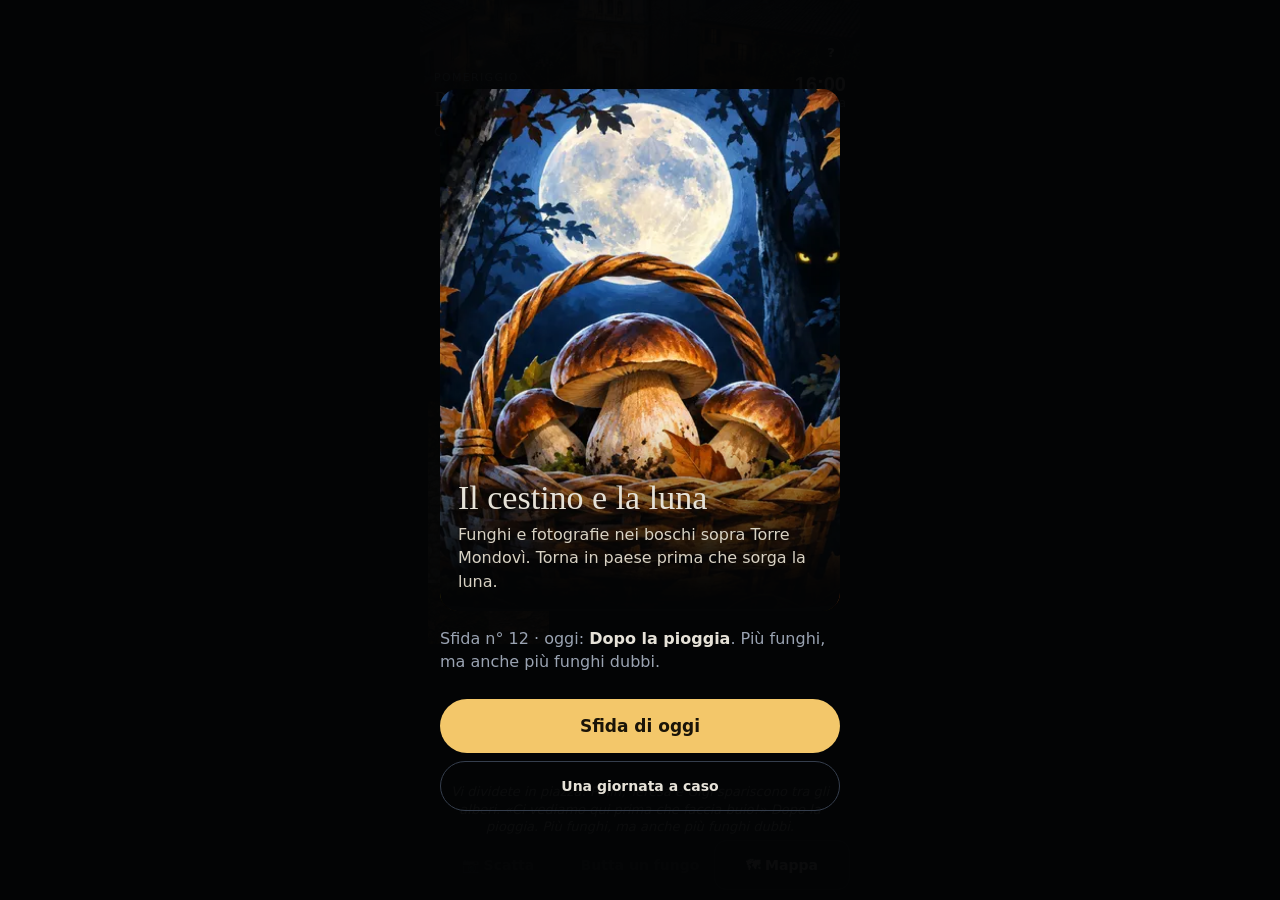
==== commit 803435f1: "Formato: barra del gioco sotto la tacca del telefono, bosco che riempie lo schermo Co-Authored-By: C" ====
--- a/games/il-cestino-e-la-luna/index.html
+++ b/games/il-cestino-e-la-luna/index.html
@@ -22,7 +22,7 @@
 #board{flex:1;min-height:0;display:flex;justify-content:center;padding:2px 8px;touch-action:none}
 #board svg{height:100%;width:100%;display:block}
 #board svg *{pointer-events:none}#board svg .mv,#board svg .cell{pointer-events:all;cursor:pointer}
-#msg{min-height:40px;padding:4px 14px;text-align:center;font-size:14px;font-style:italic;line-height:1.35}
+#msg{min-height:40px;padding:4px 14px;text-align:center;font-size:13px;font-style:italic;line-height:1.35}
 #ctrl{display:grid;grid-template-columns:1fr 1fr 1fr;gap:6px;padding:0 10px max(10px,env(safe-area-inset-bottom))}
 button{font:600 14px Inter,system-ui,sans-serif;background:#15181b;color:var(--tx);border:1px solid #2a2f34;border-radius:12px;min-height:50px;padding:6px}
 button:disabled{opacity:.3}button.ready{border-color:var(--lamp);color:var(--lamp3)}
@@ -82,7 +82,7 @@
 </div></div>
 
 <script>
-const GW=21,GH=25,CS=50,VW=7,VH=11; // bosco largo; a schermo una finestra che ti segue e si può trascinare
+const GW=21,GH=25,CS=50,VW=7;let VH=11; // bosco largo; a schermo una finestra che ti segue e si può trascinare
 const TURN_SUNSET=28,TURN_MOON=36;
 const WX={sereno:{n:'Sereno',d:'Una giornata limpida.'},pioggia:{n:'Dopo la pioggia',d:'Più funghi, ma anche più funghi dubbi.'},nebbia:{n:'Nebbia',d:'Anche di giorno vedi solo le caselle accanto a te.'},luna:{n:'Luna piena',d:'La luna sorge prima, e i lupi sono quattro.'}};
 const MUSH={chiodino:{n:'chiodini',p:1,c:'#d8b27a'},porcino:{n:'un porcino',p:3,c:'#8a5a2b'},dubbio:{n:'un fungo dubbio',p:0,c:'#ff8a3c'}};
@@ -290,6 +290,7 @@
   document.getElementById('sPts').textContent=shownPts()+(nd?` + ${nd}?`:'');
   document.getElementById('sFr').textContent=S.friends.filter(f=>f.st==='follow'||f.st==='safe').length+'/3';
   document.getElementById('sPh').textContent=S.photos.reduce((a,p)=>a+ANI[p.k].p,0);
+  {const bd=document.getElementById('board');const w=bd.clientWidth-16,h=bd.clientHeight-4;if(w>50&&h>50)VH=Math.max(7,Math.min(GH,Math.floor(h/(w/VW))));}
   const c0=Math.max(0,Math.min(GW-VW,S.p.c-Math.floor(VW/2)+S.pan.c)),r0=Math.max(0,Math.min(GH-VH,S.p.r-Math.floor(VH/2)+S.pan.r));
   const W=VW*CS,H=VH*CS;const X=c=>(c-c0)*CS,Y=r=>(r-r0)*CS;const inV=(c,r)=>c>=c0&&c<c0+VW&&r>=r0&&r<r0+VH;
   let s=`<svg viewBox="0 0 ${W} ${H}" preserveAspectRatio="xMidYMid meet" xmlns="http://www.w3.org/2000/svg"><defs><radialGradient id="eye"><stop offset="0" stop-color="#ffd84a"/><stop offset="1" stop-color="#ffd84a" stop-opacity="0"/></radialGradient><pattern id="tb" patternUnits="userSpaceOnUse" width="100" height="100"><image href="art/t_bosco.webp" width="100" height="100"/></pattern><pattern id="tf" patternUnits="userSpaceOnUse" width="100" height="100"><image href="art/t_bosco_fondo.webp" width="100" height="100"/></pattern><pattern id="ts" patternUnits="userSpaceOnUse" width="100" height="100"><image href="art/t_sentiero.webp" width="100" height="100"/></pattern><pattern id="tp" patternUnits="userSpaceOnUse" width="100" height="100"><image href="art/t_piazza.webp" width="100" height="100"/></pattern><radialGradient id="lt"><stop offset="0" stop-color="#f3c76a" stop-opacity=".25"/><stop offset="1" stop-color="#f3c76a" stop-opacity="0"/></radialGradient></defs>`;
@@ -330,6 +331,7 @@
   const bb=document.getElementById('bBait');bb.disabled=!S.basket.length||S.over;bb.classList.toggle('ready',S.wolves.length>0&&S.basket.length>0);
 }
 document.getElementById('bShot').onclick=shoot;
+window.addEventListener('resize',()=>{if(S)render();});
 const DRAG={on:false,moved:false,x:0,y:0,pc:0,pr:0};
 {const bd=document.getElementById('board');
  bd.addEventListener('pointerdown',e=>{if(!S)return;DRAG.on=true;DRAG.moved=false;DRAG.x=e.clientX;DRAG.y=e.clientY;DRAG.pc=S.pan.c;DRAG.pr=S.pan.r;});
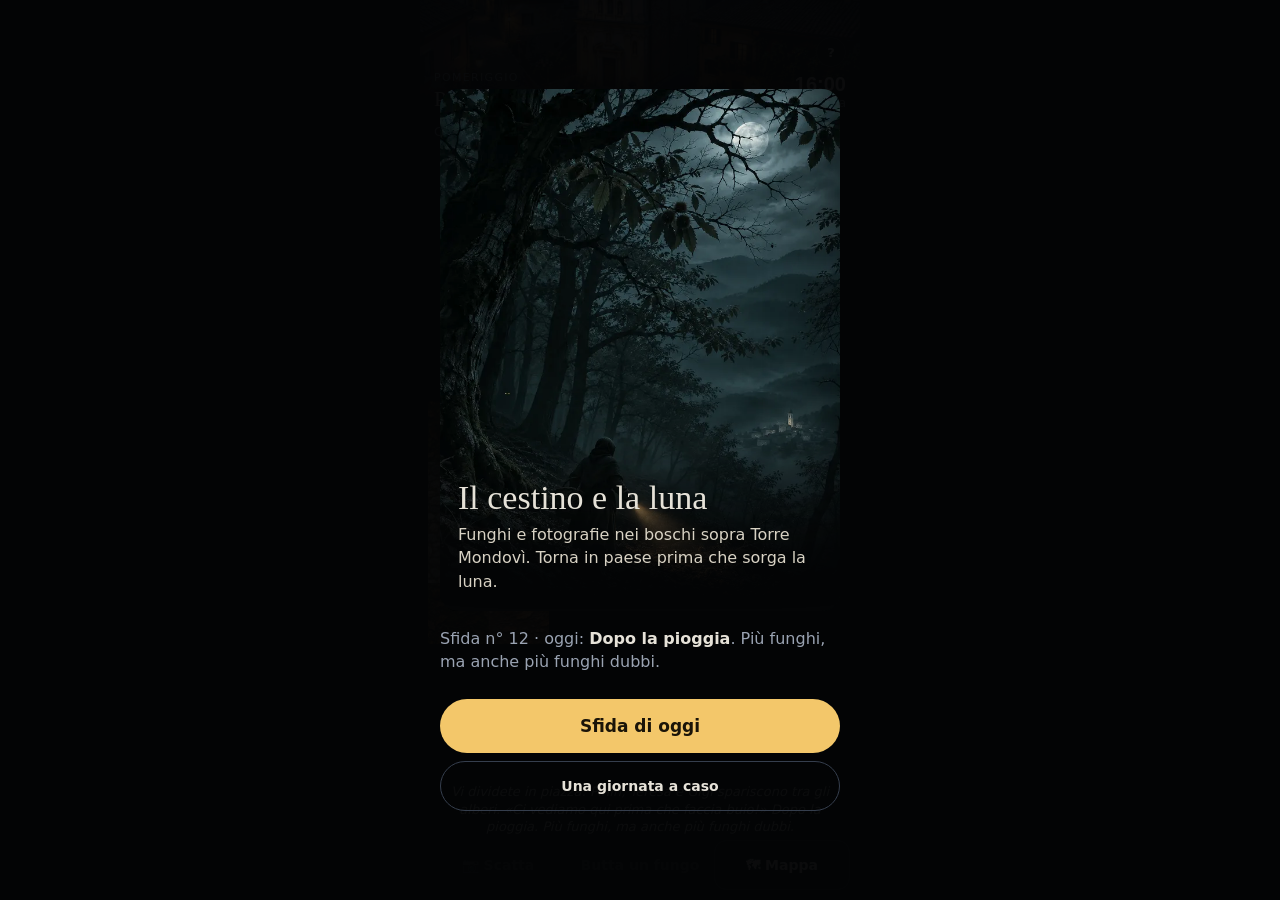
==== commit 8ec0629f: "Il cestino e la luna: nuova copertina, coerente con le altre Co-Authored-By: Claude Opus 5.5 <norepl" ====
--- a/games/il-cestino-e-la-luna/index.html
+++ b/games/il-cestino-e-la-luna/index.html
@@ -32,7 +32,7 @@
 .ov p{line-height:1.45;color:var(--t2)}.ov ul{padding-left:18px;color:#c9c4b8;font-size:14px;line-height:1.5}.ov li{margin-bottom:6px}.ov b{color:var(--tx)}
 .main{width:100%;background:var(--lamp);color:#1a1408;border:0;font-size:17px;min-height:54px;border-radius:999px;margin-top:10px}
 .sec{width:100%;background:none;border:1.5px solid #353e4d;border-radius:999px;margin-top:8px}
-.cover{height:58vh;border-radius:18px;background:#000 url(art/icon.webp) center/cover;box-shadow:inset 0 -140px 90px -30px #040506;display:flex;flex-direction:column;justify-content:flex-end;padding:18px}
+.cover{height:58vh;border-radius:18px;background:#000 url(art/cover.webp) center/cover;box-shadow:inset 0 -140px 90px -30px #040506;display:flex;flex-direction:column;justify-content:flex-end;padding:18px}
 .sheet{position:fixed;left:0;right:0;bottom:0;z-index:8;max-width:440px;margin:0 auto;background:#0f1318;border-top:1px solid #2a2f34;border-radius:18px 18px 0 0;padding:16px 14px max(14px,env(safe-area-inset-bottom))}
 .sheet h3{margin:0 0 4px;font:500 20px Georgia,serif}.sheet p{margin:0 0 10px;color:var(--t2);font-size:14px;line-height:1.4}
 .sheet .row{display:grid;grid-template-columns:1fr 1fr;gap:8px}
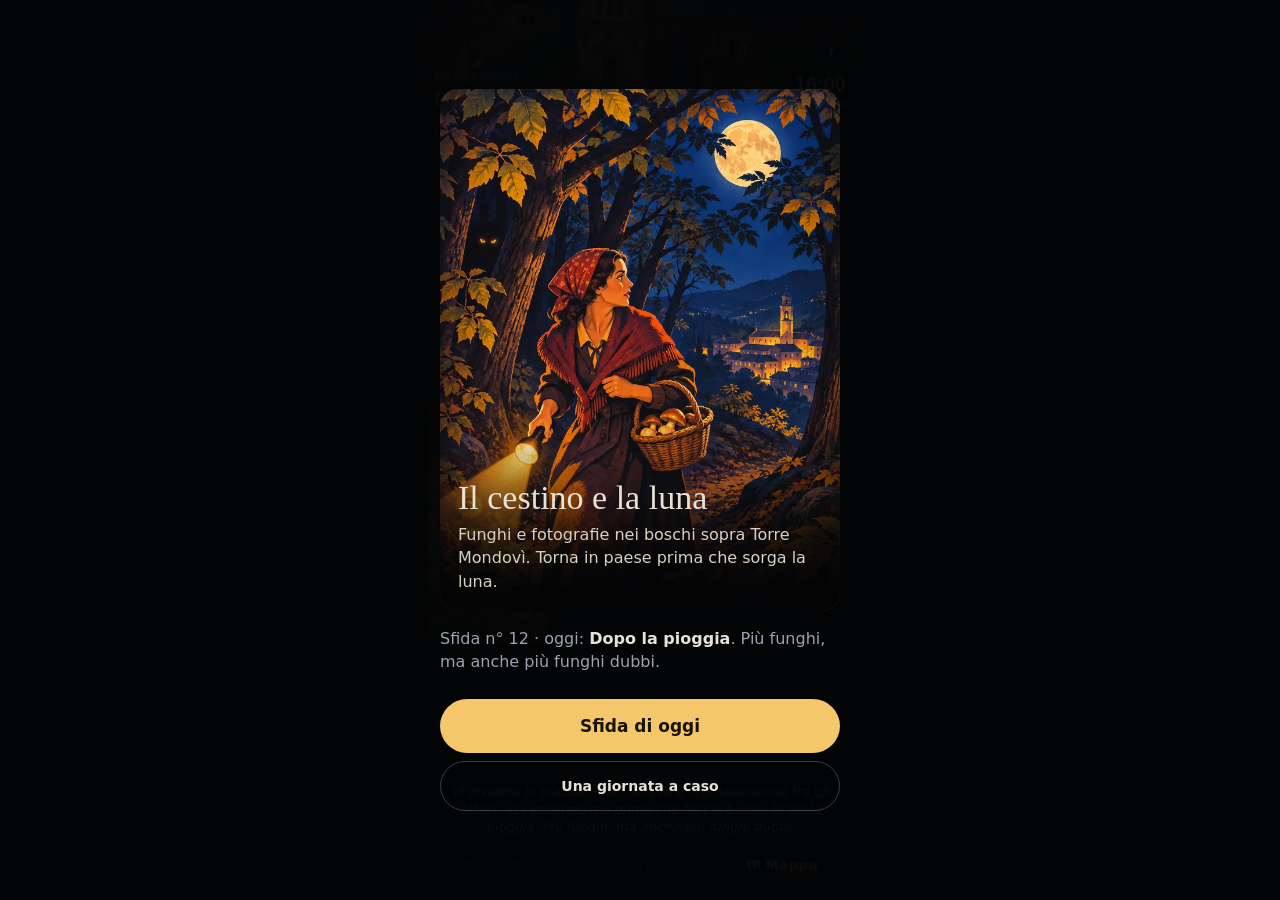
==== commit b97d9f98: "Meno clic: dal sito si entra subito nel gioco, regole solo la prima volta. Demeter: imprevisti della" ====
--- a/games/il-cestino-e-la-luna/index.html
+++ b/games/il-cestino-e-la-luna/index.html
@@ -362,5 +362,8 @@
 newGame(true);document.getElementById('dayTxt').innerHTML=`Sfida n° ${todayN()} · oggi: <b>${WX[S.wx].n}</b>. ${WX[S.wx].d}`;
 window._open=open;window._fh=fromHome;window._isV=isV;window._S=()=>S;window._move=move;window._dub=takeDub;window._shoot=shoot;window._bait=bait;window._new=newGame;
 </script>
+<script id="sh-skip">/* dal sito (?play): salta la copertina; le regole solo la prima volta */
+(function(){if(!/[?&]play\b/.test(location.search))return;const k='sh_rules_il-cestino-e-la-luna';let seen=null;try{seen=localStorage.getItem(k);localStorage.setItem(k,'1');}catch(e){}
+const c=id=>{const e=document.getElementById(id);if(e)e.click();};setTimeout(()=>{c('bDaily');if(seen)c('bRulesOk');},0);})();</script>
 </body>
 </html>
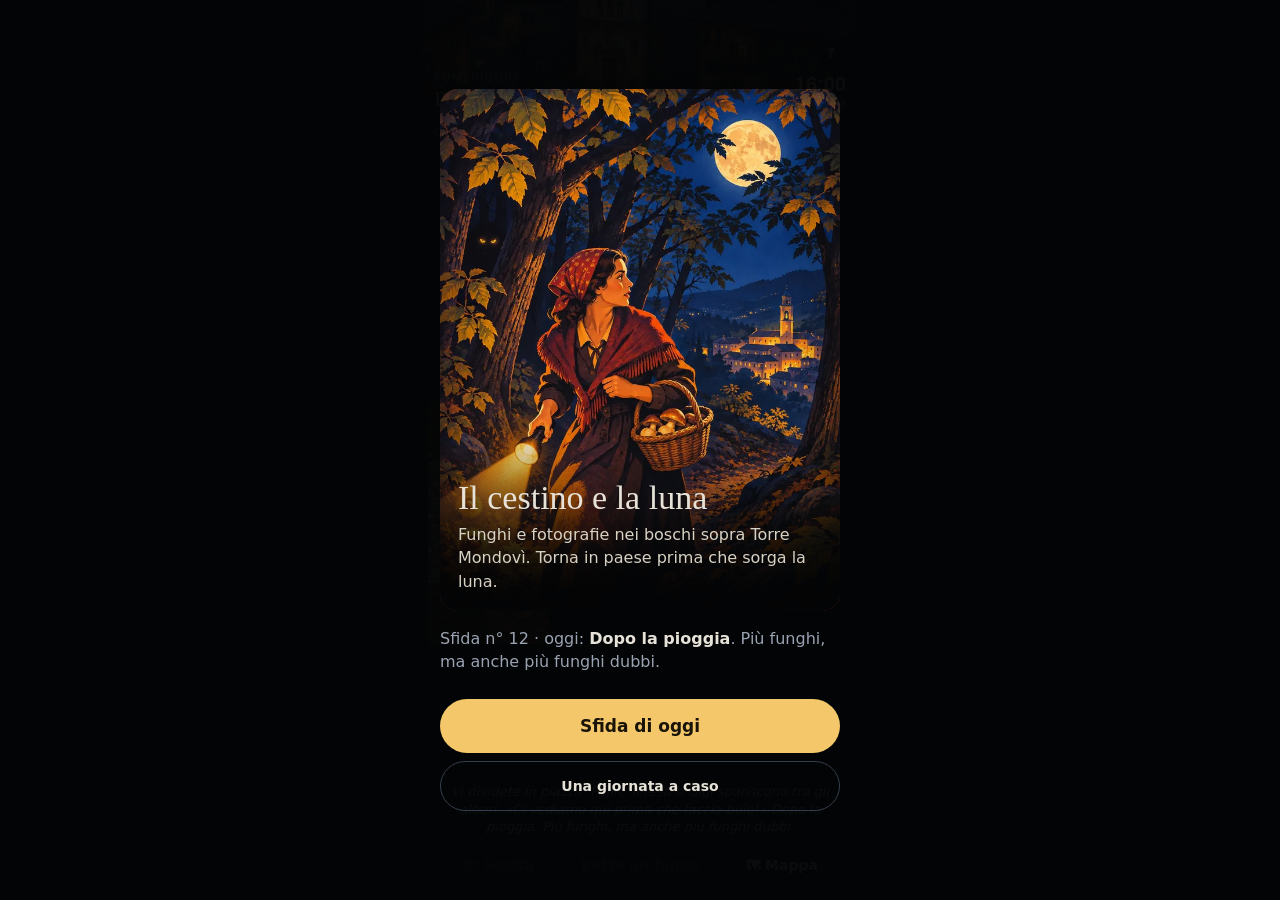
==== commit d66be195: "Pedalata: masca sempre segnalata e più vicina, scorciatoie piene di buche, più tempo. Cestino: scelt" ====
--- a/games/il-cestino-e-la-luna/index.html
+++ b/games/il-cestino-e-la-luna/index.html
@@ -37,6 +37,8 @@
 .sheet h3{margin:0 0 4px;font:500 20px Georgia,serif}.sheet p{margin:0 0 10px;color:var(--t2);font-size:14px;line-height:1.4}
 .sheet .row{display:grid;grid-template-columns:1fr 1fr;gap:8px}
 .score{font:500 44px Georgia,serif;color:var(--lamp)}
+.fr{display:flex;gap:10px;align-items:center;padding:6px 10px;margin-bottom:6px;border-radius:10px;background:#1a1f28}.fr img{width:44px;height:44px}.fr b{display:block}.fr span{font-size:13px;color:#9aa3b2}
+.ch2{display:grid;grid-template-columns:1fr 1fr;gap:8px;margin-top:10px}.ch2>div{padding:10px;border-radius:12px;border:1.5px solid #353e4d;font-size:13px;color:#c9c4b8;line-height:1.4}.ch2 b{display:block;color:#e6e2d8;font-size:14px;margin-bottom:3px}
 .hide{display:none!important}
 </style>
 </head>
@@ -76,6 +78,15 @@
 </div></div>
 
 <div class="ov hide" id="ovMap" style="padding:14px"><div class="box" style="text-align:center"><h2 style="margin-bottom:4px">La mappa</h2><p style="margin:0 0 8px;font-size:13px">Quello che hai visto finora. Il paese è in alto.</p><div id="mapBox"></div><button class="main" id="bMapOk">Torna nel bosco</button></div></div>
+<div class="ov hide" id="ovMoon" style="z-index:10;background:linear-gradient(rgba(4,5,6,.6),rgba(4,5,6,.94)),#000 url(art/cover.webp) center/cover"><div class="box">
+  <div style="font-size:12px;letter-spacing:.14em;text-transform:uppercase;color:#ff8a7e">Sono le 19:00</div>
+  <h2 style="margin-top:6px">Sorge la luna</h2>
+  <p>Escono i lupi. E i tuoi amici sono ancora là fuori:</p>
+  <div id="mnT"></div>
+  <div class="ch2"><div><b>Andarli a prendere</b>Passa accanto a uno di loro e ti segue. Ognuno che riporti in paese vale <strong style="color:#ffe2a0">5 punti</strong>, ma i lupi fiutano anche loro.</div><div><b>Tornare in paese</b>Più sicuro. Chi resta nel bosco, resta nel bosco.</div></div>
+  <p style="font-size:13px">Quando chiamano, una freccia sul bordo del bosco ti dice da che parte sono.</p>
+  <button class="main" id="bMoonOk">Decido io</button>
+</div></div>
 <div class="ov hide" id="ovEnd"><div class="box">
   <h2 id="eT"></h2><div class="score" id="eS"></div><p id="eP"></p>
   <button class="main" id="bAgain">Un'altra giornata</button><button class="sec" id="bSame" style="min-height:50px">Riprova la stessa</button>
@@ -133,13 +144,13 @@
   S={friends:[],lm:{...FIXED_LM},turn:0,pan:{c:0,r:0},p:{c:9,r:4},trail:MAP.trail,known:new Set(),mush:{},ani:[],wolves:[],bait:null,basket:[],photos:[],noise:false,over:false,left:false,seenHint:{},wx,daily:!!daily};
   for(let r=0;r<GH;r++)for(let c=0;c<GW;c++){const k=key(c,r);if(isV(c,r)||S.lm[k]||!open(c,r))continue;const tr=S.trail.has(k),h=fromHome(c,r),f=wx==='pioggia'?1.45:1;
     if(h<=1)continue;
-    if(!tr){if(rnd()<(h>=11?.24:h>=6?.12:.04)*f){S.mush[k]={k:'porcino'};continue;}
+    if(!tr){if(rnd()<(h>=11?.11:h>=6?.05:.015)*f){S.mush[k]={k:'porcino'};continue;}
             if(rnd()<(wx==='pioggia'?.07:.045)){S.mush[k]={k:'dubbio',real:rnd()<.5?'ovolo':'amanita'};continue;}}
     const nearT=[[1,0],[-1,0],[0,1],[0,-1]].some(([a,b])=>S.trail.has(key(c+a,r+b)));
     if(nearT&&rnd()<(tr?.05:.09)*f)S.mush[k]={k:'chiodino'};
   }
   const spots=[];for(let r=0;r<GH;r++)for(let c=0;c<GW;c++)if(open(c,r)&&!S.trail.has(key(c,r))&&!S.mush[key(c,r)]&&!S.lm[key(c,r)]&&fromHome(c,r)>=3)spots.push([c,r]);
-  for(const k of ['capriolo','capriolo','capriolo','cinghiale','cinghiale','cinghiale']){const i=R(spots.length);const [c,r]=spots.splice(i,1)[0];S.ani.push({k,c,r});}
+  for(const k of ['capriolo','capriolo','capriolo','capriolo','capriolo','cinghiale','cinghiale','cinghiale','cinghiale','cinghiale']){if(!spots.length)break;const i=R(spots.length);const [c,r]=spots.splice(i,1)[0];S.ani.push({k,c,r});}
   {const used=[];FR.forEach((f,i)=>{let c,r,t=0;do{c=R(GW);r=R(GH);t++;}while(t<300&&(!open(c,r)||fromHome(c,r)<6||S.lm[key(c,r)]||used.some(([a,b])=>dist(a,b,c,r)<6)));used.push([c,r]);S.friends.push({i,c,r,st:'lost'});});}
   for(const k of Object.keys(VIL)){const [vc,vr]=k.split(',').map(Number);for(let dc=-1;dc<=1;dc++)for(let dr=-1;dr<=1;dr++)if(inG(vc+dc,vr+dr))S.known.add(key(vc+dc,vr+dr));}
   reveal();
@@ -203,16 +214,17 @@
   // animali
   for(const a of [...S.ani]){
     const d=dist(a.c,a.r,S.p.c,S.p.r);
-    if(S.noise&&d<=2||d===0){const dc=Math.sign(a.c-S.p.c)||(rnd()<.5?-1:1),dr=Math.sign(a.r-S.p.r)||-1;a.c=Math.max(0,Math.min(GW-1,a.c+dc*2));a.r=Math.max(0,Math.min(GH-1,a.r+dr*2));if(isV(a.c,a.r)||!open(a.c,a.r)){a.gone=true;}if(d<=2&&!S.seenHint.flee){S.seenHint.flee=1;msgs.push('Hai fatto rumore: l\'animale scappa.');}}
+    if(S.noise&&d<=1||d===0){const dc=Math.sign(a.c-S.p.c)||(rnd()<.5?-1:1),dr=Math.sign(a.r-S.p.r)||-1;a.c=Math.max(0,Math.min(GW-1,a.c+dc*2));a.r=Math.max(0,Math.min(GH-1,a.r+dr*2));if(isV(a.c,a.r)||!open(a.c,a.r)){a.gone=true;}if(d<=2&&!S.seenHint.flee){S.seenHint.flee=1;msgs.push('Hai fatto rumore: l\'animale scappa.');}}
     else if(rnd()<.35){const nc=a.c+R(3)-1,nr=a.r+R(3)-1;if(open(nc,nr)&&!isV(nc,nr))Object.assign(a,{c:nc,r:nr});}
   }
   S.ani=S.ani.filter(a=>!a.gone);
   if(S.turn===TURN_SUNSET){msgs.push('Il sole è sceso dietro il monte. Ora vedi solo intorno a te.');S.ani=S.ani.filter(a=>a.k!=='capriolo');
-    const sp=[];for(let r=0;r<GH;r++)for(let c=0;c<GW;c++)if(open(c,r)&&dist(c,r,S.p.c,S.p.r)>2&&dist(c,r,S.p.c,S.p.r)<8&&!isV(c,r)&&!S.lm[key(c,r)])sp.push([c,r]);const [gc,gr]=sp[R(sp.length)];S.ani.push({k:'gufo',c:gc,r:gr});}
+    const sp=[];for(let r=0;r<GH;r++)for(let c=0;c<GW;c++)if(open(c,r)&&dist(c,r,S.p.c,S.p.r)>2&&dist(c,r,S.p.c,S.p.r)<8&&!isV(c,r)&&!S.lm[key(c,r)])sp.push([c,r]);const [gc,gr]=sp[R(sp.length)];S.ani.push({k:'gufo',c:gc,r:gr});{const [g2c,g2r]=sp[R(sp.length)];S.ani.push({k:'gufo',c:g2c,r:g2r});}}
   if(S.turn===moonTurn()){S.ani=S.ani.filter(a=>a.k==='gufo');const n=S.wx==='luna'?4:3;
     const sp=[];for(let r=0;r<GH;r++)for(let c=0;c<GW;c++)if(open(c,r)&&dist(c,r,S.p.c,S.p.r)>=6&&fromHome(c,r)>=4&&!isV(c,r)&&!LM[S.lm[key(c,r)]]?.chap)sp.push([c,r]);
     for(let i=0;i<n&&sp.length;i++){const [c,r]=sp.splice(R(sp.length),1)[0];S.wolves.push({c,r,eat:0});}
-    msgs.push('Sorge la luna. Un ululato '+howl()+'.');}
+    msgs.push('Sorge la luna. Un ululato '+howl()+'.');
+    {const lost=S.friends.filter(f=>f.st==='lost');if(lost.length)showMoon(lost);}}
   else if(S.wolves.length&&S.turn%4===0)msgs.push('Un ululato '+howl()+'.');
   // lupi
   if(S.bait){S.bait.t--;}
@@ -245,7 +257,7 @@
     if(f.st!=='gone'&&f.st!=='safe'){const w=S.wolves.find(w=>w.c===f.c&&w.r===f.r);if(w){f.st='gone';w.eat=3;msgs.push('Un urlo nel buio. Era la voce di '+FR[f.i].n+'.');}}
   }
   {const fl=S.friends.filter(f=>f.st==='follow').sort((a,b)=>a.ord-b.ord);fl.forEach((f,i)=>f.ord=i);}
-  if(phase()==='notte'&&S.turn%2===0){const lost=S.friends.filter(f=>f.st==='lost');if(lost.length){const f=lost[R(lost.length)];msgs.push(FR[f.i].n+' chiama '+dirTo(f.c,f.r)+': '+CALL[R(3)]);}}
+  if(phase()==='notte'&&S.turn%2===0){const lost=S.friends.filter(f=>f.st==='lost');if(lost.length){const f=lost[R(lost.length)];f.heard=S.turn;msgs.push(FR[f.i].n+' chiama '+dirTo(f.c,f.r)+': '+CALL[R(3)]);}}
   if(S.wolves.some(w=>dist(w.c,w.r,S.p.c,S.p.r)<=2)&&!S.seenHint.eyes){S.seenHint.eyes=1;msgs.push('Due occhi gialli tra gli alberi. Vicino.');}
   // la notte avanza: ogni 6 turni esce un altro lupo (massimo 5)
   if(S.wolves.length&&S.turn>moonTurn()&&(S.turn-moonTurn())%8===0&&S.wolves.length<6){
@@ -255,6 +267,9 @@
   render();
 }
 function dirTo(c,r){const ns=r<S.p.r-1?'nord':r>S.p.r+1?'sud':'',eo=c<S.p.c-1?'ovest':c>S.p.c+1?'est':'';const d=(ns&&eo)?ns+'-'+eo:(ns||eo);return d?'da '+d:'qui vicino';}
+function showMoon(lost){
+  document.getElementById('mnT').innerHTML=lost.map(f=>`<div class="fr"><img src="art/s_${FR[f.i].n.toLowerCase()}.png" alt=""><div><b>${FR[f.i].n}</b><span>è ancora nel bosco, ${dirTo(f.c,f.r).replace('da ','verso ')}</span></div></div>`).join('');
+  document.getElementById('ovMoon').classList.remove('hide');}
 function howl(){if(!S.wolves.length)return'';let w=S.wolves.slice().sort((a,b)=>dist(a.c,a.r,S.p.c,S.p.r)-dist(b.c,b.r,S.p.c,S.p.r))[0];
   const ns=w.r<S.p.r-1?'nord':w.r>S.p.r+1?'sud':'',eo=w.c<S.p.c-1?'ovest':w.c>S.p.c+1?'est':'';const d=(ns&&eo)?ns+'-'+eo:(ns||eo||'qui vicino');
   const far=dist(w.c,w.r,S.p.c,S.p.r);return (d==='qui vicino'?'':'da ')+d+(far>=5?', lontano':far<=2?', vicinissimo':'');}
@@ -310,6 +325,9 @@
     {let a=0;if(!isV(c,r)&&!seeNow(c,r)){a=night?(ph==='notte'?.66:.45):0;}if(a)s+=`<rect x="${X(c)}" y="${Y(r)}" width="${CS}" height="${CS}" fill="#000" opacity="${a}"/>`;}
   }
   if(night){const cx=X(S.p.c)+CS/2,cy=Y(S.p.r)+CS/2;s+=`<circle cx="${cx}" cy="${cy}" r="${CS*1.6}" fill="url(#lt)"/>`;}
+  if(phase()==='notte')for(const f of S.friends){if(f.st!=='lost'||inV(f.c,f.r))continue;const px=X(S.p.c)+CS/2,py=Y(S.p.r)+CS/2,tx=X(f.c)+CS/2,ty=Y(f.r)+CS/2;let dx=tx-px,dy=ty-py;const k=Math.min((W/2-20)/Math.abs(dx||1e-6),(H/2-20)/Math.abs(dy||1e-6));
+    const ex=W/2+dx*k,ey=H/2+dy*k,ang=Math.atan2(dy,dx)*180/Math.PI,fresh=S.turn-(f.heard??-9)<=2;
+    s+=`<g opacity="${fresh?1:.55}"><g transform="translate(${ex} ${ey}) rotate(${ang})"><path d="M14 0 L2 -9 L2 9 Z" fill="${FR[f.i].c}"/></g><circle cx="${ex-Math.cos(ang*Math.PI/180)*8}" cy="${ey-Math.sin(ang*Math.PI/180)*8}" r="13" fill="#0b0d10" stroke="${FR[f.i].c}" stroke-width="2.5"/><text x="${ex-Math.cos(ang*Math.PI/180)*8}" y="${ey-Math.sin(ang*Math.PI/180)*8+5}" text-anchor="middle" font-size="13" font-weight="700" fill="${FR[f.i].c}">${FR[f.i].n[0]}</text></g>`;}
   if(S.bait&&inV(S.bait.c,S.bait.r))s+=`<text x="${X(S.bait.c)+CS/2}" y="${Y(S.bait.r)+14}" text-anchor="middle" font-size="12">🍄</text>`;
   for(const a of S.ani){if(!inV(a.c,a.r))continue;if(!S.known.has(key(a.c,a.r))||!seeNow(a.c,a.r))continue;s+=`<image href="art/a_${a.k}.png" x="${X(a.c)+2}" y="${Y(a.r)+2}" width="${CS-4}" height="${CS-4}"/>`;}
   for(const f of S.friends){if(f.st==='gone'||f.st==='safe'||!inV(f.c,f.r))continue;const d=dist(f.c,f.r,S.p.c,S.p.r);if(f.st==='lost'&&d>Math.max(2,vis()))continue;const cx=X(f.c)+CS/2,cy=Y(f.r)+CS/2,fo=f.st==='follow';
@@ -331,6 +349,7 @@
   const bb=document.getElementById('bBait');bb.disabled=!S.basket.length||S.over;bb.classList.toggle('ready',S.wolves.length>0&&S.basket.length>0);
 }
 document.getElementById('bShot').onclick=shoot;
+document.getElementById('bMoonOk').onclick=()=>document.getElementById('ovMoon').classList.add('hide');
 window.addEventListener('resize',()=>{if(S)render();});
 const DRAG={on:false,moved:false,x:0,y:0,pc:0,pr:0};
 {const bd=document.getElementById('board');
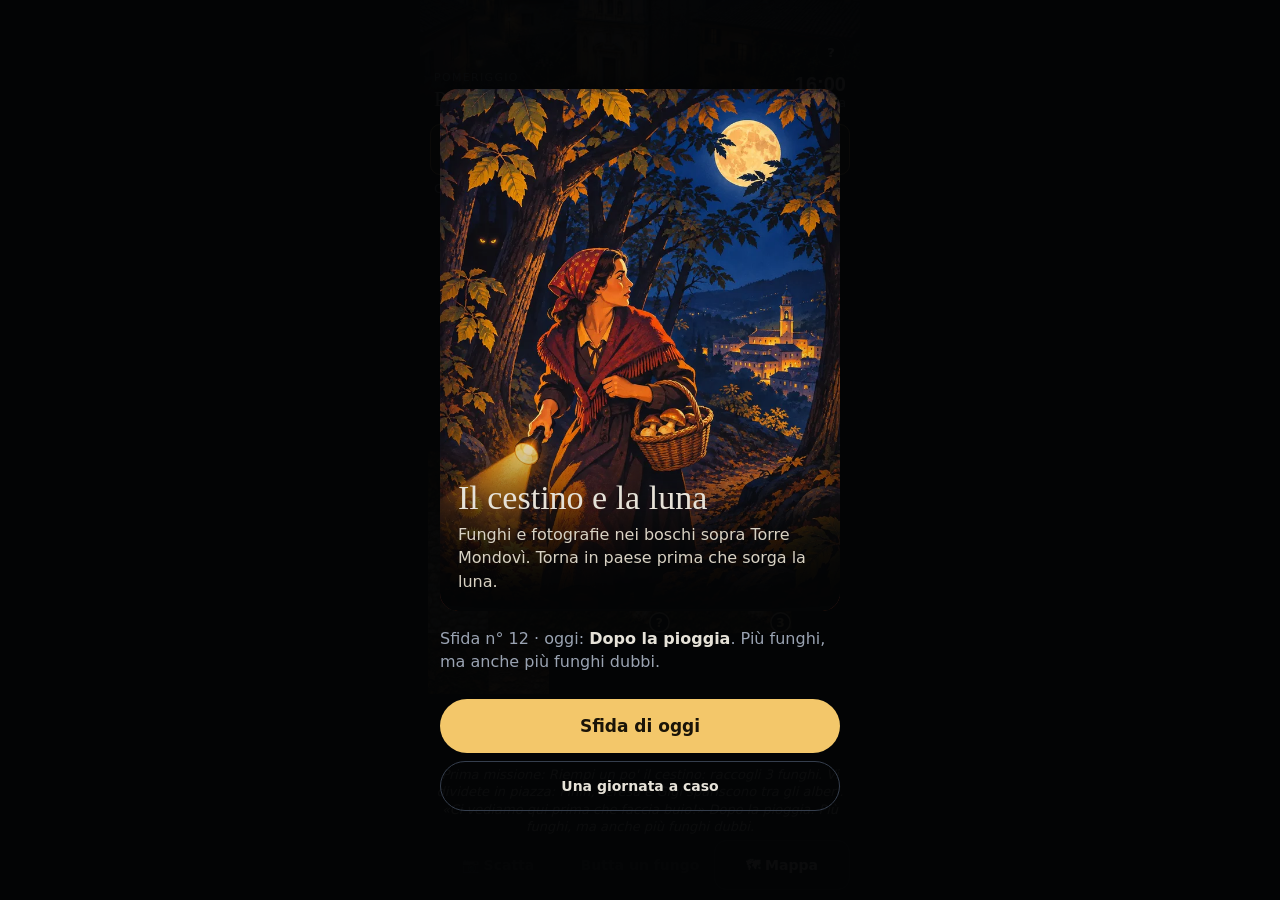
==== commit d544efe9: "Il cestino e la luna: missioni una alla volta, con la stella che indica dove andare Co-Authored-By: " ====
--- a/games/il-cestino-e-la-luna/index.html
+++ b/games/il-cestino-e-la-luna/index.html
@@ -39,12 +39,14 @@
 .score{font:500 44px Georgia,serif;color:var(--lamp)}
 .fr{display:flex;gap:10px;align-items:center;padding:6px 10px;margin-bottom:6px;border-radius:10px;background:#1a1f28}.fr img{width:44px;height:44px}.fr b{display:block}.fr span{font-size:13px;color:#9aa3b2}
 .ch2{display:grid;grid-template-columns:1fr 1fr;gap:8px;margin-top:10px}.ch2>div{padding:10px;border-radius:12px;border:1.5px solid #353e4d;font-size:13px;color:#c9c4b8;line-height:1.4}.ch2 b{display:block;color:#e6e2d8;font-size:14px;margin-bottom:3px}
+#mis{margin:6px 10px 0;padding:7px 10px;border-radius:10px;background:#221d10;border:1.5px solid #f3c76a;color:#ffe2a0;font-size:13px;line-height:1.35}#mis b{color:#f3c76a}
 .hide{display:none!important}
 </style>
 </head>
 <body>
 <div id="app">
   <div id="top"><div><span id="phase"></span><b id="place">Torre Mondovì</b></div><div style="text-align:right;position:relative;padding-top:34px"><div id="clock">16:00</div><button id="bRules" style="position:absolute;right:0;top:-2px;min-height:30px;width:30px;padding:0;border-radius:99px;background:rgba(7,8,11,.55);font-size:13px">?</button><div style="font-size:12px;color:var(--t2)" id="wx"></div></div></div>
+  <div id="mis"></div>
   <div id="stats"><span>Cestino <b id="sBasket">0/8</b></span><span>Funghi <b id="sPts">0</b></span><span>Foto <b id="sPh">0</b></span><span>Con te <b id="sFr">0/3</b></span></div>
   <div id="board"></div>
   <div id="msg"></div>
@@ -71,6 +73,7 @@
     <li>Alle <b>19:00 sorge la luna</b> ed escono i lupi mannari. Li senti ululare, vedi i loro occhi solo da vicino. Seguono il rumore e l'odore del cestino: più è pieno, più da lontano ti fiutano.</li>
     <li><b>Pinin, Teresa e Gigi</b> girano per conto loro. Di giorno ti mandano via dai loro posti. Dopo le 19:00 sono persi nel buio: li senti chiamare e vedi la loro pila a due caselle di distanza. <b>Passaci accanto</b> e ti seguono. Ognuno che riporti in paese vale <b>5 punti</b>, ma i lupi fiutano anche loro, e se ne prendono uno si fermano a mangiarlo.</li>
     <li><b>Le cappelle</b> (San Gottardo, Sant'Elena, San Bernardo, San Giorgio) e il borgo di <b>Roatta</b> sono rifugi: i lupi non entrano. Dalla <b>Panchina Gigante</b> vedi lontano, anche i lupi. La lanterna della <b>Madonna del Pilone</b> fa luce di notte.</li>
+    <li><b>Le missioni</b> arrivano una alla volta, in alto: raccogli, fotografa, raggiungi, consegna. La <b>stella dorata</b> sul bordo ti indica dove andare. Valgono punti solo se torni in paese.</li>
     <li><b>Butta un fungo</b> per sviarli: si fermano a mangiarlo. Perdi i suoi punti.</li>
     <li>Conta solo ciò che riporti in paese. Se un lupo ti prende, perdi il cestino e tieni solo le foto. Non c'è un orario limite, ma più la notte avanza più lupi escono dal bosco. Rientro prima del tramonto: +3; prima della luna: +1. I porcini più belli sono nel bosco fondo, lontano dal paese.</li>
   </ul>
@@ -137,6 +140,37 @@
 function genTrail(){return MAP.trail;}
 const fromHome=(c,r)=>Math.min(...Object.keys(VIL).map(k=>{const [a,b]=k.split(',').map(Number);return dist(a,b,c,r);}));
 function bfsFrom(tc,tr,avoid){const d={};const q=[[tc,tr]];d[key(tc,tr)]=0;while(q.length){const [c,r]=q.shift();const dd=d[key(c,r)];for(let dc=-1;dc<=1;dc++)for(let dr=-1;dr<=1;dr++){const nc=c+dc,nr=r+dr,k=key(nc,nr);if(!open(nc,nr)||k in d||(avoid&&avoid(nc,nr)))continue;d[k]=dd+1;q.push([nc,nr]);}}return d;}
+const lmPos=n=>{const k=Object.keys(FIXED_LM).find(k=>FIXED_LM[k]===n);const [c,r]=k.split(',').map(Number);return{c,r};};
+const CHAP=['santuario','cappella_bosco','cappella_colle','sangiorgio','frazione'];
+function buildMissions(){
+  const an=rnd()<.5?['cinghiale','capriolo']:['capriolo','cinghiale'];
+  const places=['panchina','pilone','santuario','cappella_bosco','cappella_colle','sangiorgio'].sort(()=>rnd()-.5);
+  const deliver=CHAP.filter(c=>c!==places[0]).sort(()=>rnd()-.5)[0];
+  return [
+    {t:'funghi',n:3,pts:2,txt:'Riempi un po\' il cestino: raccogli 3 funghi.'},
+    {t:'foto',k:an[0],pts:4,txt:`Fotografa un ${an[0]}. Le tracce portano ${'{dir}'}.`},
+    {t:'luogo',lm:places[0],pts:3,txt:`Raggiungi ${LM[places[0]].n}.`},
+    {t:'consegna',lm:deliver,pts:6,txt:`Il parroco vuole un porcino: portane uno a ${LM[deliver].n}.`},
+    {t:'foto',k:an[1],pts:4,txt:`Fotografa un ${an[1]}. Le tracce portano ${'{dir}'}.`},
+    {t:'foto',k:'gufo',pts:6,txt:'Dopo il tramonto: fotografa un gufo. Lo senti ${dir}.',night:1}];}
+function curM(){return S.mq&&S.mq[S.mi];}
+function mTarget(){const m=curM();if(!m)return null;
+  if(m.t==='luogo'||m.t==='consegna')return lmPos(m.lm);
+  if(m.t==='foto'){const a=S.ani.filter(a=>a.k===m.k).sort((a,b)=>dist(a.c,a.r,S.p.c,S.p.r)-dist(b.c,b.r,S.p.c,S.p.r))[0];return a?{c:a.c,r:a.r}:null;}
+  return null;}
+function mText(){const m=curM();if(!m)return'';if(m.night&&phase()==='giorno')return 'Aspetta il tramonto: poi ci sarà da fotografare un gufo.';const t=mTarget();return m.txt.replace('${dir}',t?dirTo(t.c,t.r).replace('da ','verso '):'qui intorno').replace('{dir}',t?dirTo(t.c,t.r).replace('da ','verso '):'qui intorno');}
+function checkMission(){let m=curM();let guard=0;
+  while(m&&guard++<6){
+    if(m.t==='foto'&&!S.ani.some(a=>a.k===m.k)&&!(m.k==='gufo'&&phase()==='giorno')&&!S.photos.some(p=>p.k===m.k&&p.after>=S.mstart)){msgs.push('Gli animali da fotografare sono spariti. Missione saltata.');nextM();m=curM();continue;}
+    let ok=false;
+    if(m.t==='funghi')ok=S.basket.length>=m.base+m.n;
+    if(m.t==='foto')ok=S.photos.some(p=>p.k===m.k&&p.after>=S.mstart);
+    if(m.t==='luogo'){const q=lmPos(m.lm);ok=S.p.c===q.c&&S.p.r===q.r;}
+    if(m.t==='consegna'){const q=lmPos(m.lm);if(S.p.c===q.c&&S.p.r===q.r){const i=S.basket.findIndex(x=>x.k==='porcino');if(i>=0){S.basket.splice(i,1);ok=true;}else if(!S.seenHint['np'+S.mi]){S.seenHint['np'+S.mi]=1;msgs.push('Il parroco ti guarda il cestino: «Senza porcino non se ne parla.»');}}}
+    if(!ok)break;
+    S.mpts+=m.pts;S.mdone++;msgs.push(`✓ Missione compiuta: +${m.pts}.`);nextM();m=curM();}
+  }
+function nextM(){S.mi++;S.mstart=S.turn;const m=curM();if(m){if(m.t==='funghi')m.base=S.basket.length;msgs.push('Nuova missione: '+mText());}}
 function newGame(daily,seed){
   if(!MAP)MAP=buildMap();
   SEED=seed!=null?seed:(daily?todayN()*104729+3:(Date.now()%1e9));LAST=SEED;
@@ -153,8 +187,9 @@
   for(const k of ['capriolo','capriolo','capriolo','capriolo','capriolo','cinghiale','cinghiale','cinghiale','cinghiale','cinghiale']){if(!spots.length)break;const i=R(spots.length);const [c,r]=spots.splice(i,1)[0];S.ani.push({k,c,r});}
   {const used=[];FR.forEach((f,i)=>{let c,r,t=0;do{c=R(GW);r=R(GH);t++;}while(t<300&&(!open(c,r)||fromHome(c,r)<6||S.lm[key(c,r)]||used.some(([a,b])=>dist(a,b,c,r)<6)));used.push([c,r]);S.friends.push({i,c,r,st:'lost'});});}
   for(const k of Object.keys(VIL)){const [vc,vr]=k.split(',').map(Number);for(let dc=-1;dc<=1;dc++)for(let dr=-1;dr<=1;dr++)if(inG(vc+dc,vr+dr))S.known.add(key(vc+dc,vr+dr));}
+  S.mq=buildMissions();S.mi=0;S.mstart=0;S.mpts=0;S.mdone=0;S.mq[0].base=0;
   reveal();
-  msgs=['Vi dividete in piazza: Pinin, Teresa e Gigi spariscono tra gli alberi. «Ci vediamo qui prima che faccia buio!» '+WX[wx].n+'. '+WX[wx].d];
+  msgs=['Prima missione: '+S.mq[0].txt+' Vi dividete in piazza: Pinin, Teresa e Gigi spariscono tra gli alberi. «Ci vediamo qui prima che faccia buio!» '+WX[wx].n+'. '+WX[wx].d];
   render();
 }
 function moonTurn(){return S.wx==='luna'?TURN_MOON-4:TURN_MOON;}
@@ -198,7 +233,7 @@
 }
 function shoot(){
   if(S.over||S.pending)return;const a=photoTarget();if(!a)return;msgs=[];
-  S.photos.push({id:a,k:a.k});msgs.push('Clic. '+ANI[a.k].n[0].toUpperCase()+ANI[a.k].n.slice(1)+' nella foto: '+ANI[a.k].p+' punti.');
+  S.photos.push({id:a,k:a.k,after:S.turn});msgs.push('Clic. '+ANI[a.k].n[0].toUpperCase()+ANI[a.k].n.slice(1)+' nella foto: '+ANI[a.k].p+' punti.');
   S.ani.splice(S.ani.indexOf(a),1);S.noise=false;endTurn();
 }
 function bait(){
@@ -263,6 +298,7 @@
   if(S.wolves.length&&S.turn>moonTurn()&&(S.turn-moonTurn())%8===0&&S.wolves.length<6){
     const sp=[];for(let r=0;r<GH;r++)for(let c=0;c<GW;c++)if(open(c,r)&&dist(c,r,S.p.c,S.p.r)>=6&&(r===0||r===GH-1||c===0||c===GW-1)&&!isV(c,r)&&!LM[S.lm[key(c,r)]]?.chap)sp.push([c,r]);
     if(sp.length){const [c,r]=sp[R(sp.length)];S.wolves.push({c,r,eat:0});msgs.push('Un altro ululato si unisce al primo. Sono '+S.wolves.length+'.');}}
+  checkMission();
   if(S.left&&isV(S.p.c,S.p.r)){S.friends.forEach(f=>{if(f.st==='follow')f.st='safe';});S.over=true;render();return end(true);}
   render();
 }
@@ -277,13 +313,13 @@
   const sc=score(),ph=S.photos.reduce((a,p)=>a+ANI[p.k].p,0);
   let bonus=0;if(ok){if(S.turn<=TURN_SUNSET)bonus=3;else if(S.turn<=moonTurn())bonus=1;}
   const saved=S.friends.filter(f=>f.st==='safe');const fp=saved.length*5;
-  const tot=ok?sc.p+ph+bonus+fp:ph;
+  const tot=ok?sc.p+ph+bonus+fp+S.mpts:ph;
   const bk='tm_best';let best=0;try{best=+localStorage.getItem(bk)||0;if(tot>best)localStorage.setItem(bk,tot);}catch(_){}
   document.getElementById('eT').textContent=ok?'In paese, alle '+clock(S.turn):'Un lupo ti ha preso';
   document.getElementById('eS').textContent=tot+' punti';
   const nd=S.basket.filter(m=>m.k==='dubbio');
   let p=(S.daily?`Sfida n° ${todayN()} · `:'')+WX[S.wx].n+'. ';
-  if(ok){p+=`Funghi: ${sc.p}`+(nd.length?` (i dubbi: ${nd.map(m=>m.real==='ovolo'?'ovolo':'amanita').join(', ')}${sc.poison?' — un\'amanita ha avvelenato metà del cestino':''})`:'')+`. Foto: ${ph}. `+(bonus?`Rientro presto: +${bonus}. `:'')+(saved.length?`In salvo con te: ${saved.map(f=>FR[f.i].n).join(', ')} (+${fp}). `:'Nessuno è tornato con te. ')+(S.friends.some(f=>f.st==='gone')?`Non sono tornati: ${S.friends.filter(f=>f.st!=='safe').map(f=>FR[f.i].n).join(', ')}. `:'');}
+  if(ok){p+=`Funghi: ${sc.p}`+(nd.length?` (i dubbi: ${nd.map(m=>m.real==='ovolo'?'ovolo':'amanita').join(', ')}${sc.poison?' — un\'amanita ha avvelenato metà del cestino':''})`:'')+`. Foto: ${ph}. Missioni: ${S.mdone} (+${S.mpts}). `+(bonus?`Rientro presto: +${bonus}. `:'')+(saved.length?`In salvo con te: ${saved.map(f=>FR[f.i].n).join(', ')} (+${fp}). `:'Nessuno è tornato con te. ')+(S.friends.some(f=>f.st==='gone')?`Non sono tornati: ${S.friends.filter(f=>f.st!=='safe').map(f=>FR[f.i].n).join(', ')}. `:'');}
   else p+=(why||'Un lupo ti è addosso. Lasci cadere il cestino e scappi.')+` Ti restano le foto: ${ph} punti. `;
   p+=`Record: ${Math.max(best,tot)}.`;
   document.getElementById('eP').textContent=p;
@@ -297,6 +333,7 @@
   {const L=S.lm[key(S.p.c,S.p.r)];let img,nm;
     const V=VIL[key(S.p.c,S.p.r)],h=fromHome(S.p.c,S.p.r);if(V){img=V;nm=S.p.c>=2&&S.p.r===4?'Piazza':'Torre Mondovì';}else if(L){img={rerum:'case',borbera:'strada'}[L]||L;nm=LM[L].n;}else if(h<=2){img='castagni_paese';nm='I castagni sotto il paese';}else if(S.p.r<=3){img='bosco_alto';nm='Il bosco a nord';}else if(S.p.r>=19){img='bosco_alto';nm='Il bosco a sud';}else if(S.p.c>=15){img='bosco_alto';nm='Il bosco a est';}else if(S.p.c<=4){img='castagneto';nm='Il bosco a ovest';}else{img='castagneto';nm='Verso Via Ascheri';}
     const t=document.getElementById('top');if(t.dataset.img!==img){t.dataset.img=img;t.style.backgroundImage=`url(art/${img}.webp)`;}document.getElementById('place').textContent=nm;}
+  {const m=curM(),el=document.getElementById('mis');el.innerHTML=m?`<b>Missione ${S.mi+1}/${S.mq.length}</b> · ${mText()} <span style="color:#c9b892">(+${m.pts})</span>`:`<b>Missioni finite</b> · ${S.mdone}/${S.mq.length} compiute. Torna in paese.`;}
   document.getElementById('phase').textContent={giorno:'Pomeriggio',tramonto:'Tramonto',notte:'Notte · la luna è alta'}[ph];
   const ck=document.getElementById('clock');ck.textContent=clock(S.turn);ck.classList.toggle('late',S.turn>=moonTurn()-2);
   document.getElementById('wx').textContent=WX[S.wx].n;
@@ -325,6 +362,10 @@
     {let a=0;if(!isV(c,r)&&!seeNow(c,r)){a=night?(ph==='notte'?.66:.45):0;}if(a)s+=`<rect x="${X(c)}" y="${Y(r)}" width="${CS}" height="${CS}" fill="#000" opacity="${a}"/>`;}
   }
   if(night){const cx=X(S.p.c)+CS/2,cy=Y(S.p.r)+CS/2;s+=`<circle cx="${cx}" cy="${cy}" r="${CS*1.6}" fill="url(#lt)"/>`;}
+  {const m=curM(),t=mTarget();if(m&&t&&!(m.night&&phase()==='giorno')&&(m.t!=='foto'||true)){
+    if(inV(t.c,t.r)&&(m.t!=='foto'||seeNow(t.c,t.r)))s+=`<rect x="${X(t.c)+2}" y="${Y(t.r)+2}" width="${CS-4}" height="${CS-4}" rx="8" fill="none" stroke="#f3c76a" stroke-width="3"/>`;
+    else if(!inV(t.c,t.r)){const px=X(S.p.c)+CS/2,py=Y(S.p.r)+CS/2;let dx=X(t.c)+CS/2-px,dy=Y(t.r)+CS/2-py;const k=Math.min((W/2-18)/Math.abs(dx||1e-6),(H/2-18)/Math.abs(dy||1e-6));const ex=W/2+dx*k,ey=H/2+dy*k,ang=Math.atan2(dy,dx)*180/Math.PI;
+      s+=`<g transform="translate(${ex} ${ey}) rotate(${ang})"><path d="M16 0 L0 -11 L0 11 Z" fill="#f3c76a" stroke="#1a1408" stroke-width="1.5"/></g><text x="${ex-Math.cos(ang*Math.PI/180)*14}" y="${ey-Math.sin(ang*Math.PI/180)*14+5}" text-anchor="middle" font-size="15" font-weight="800" fill="#f3c76a" stroke="#1a1408" stroke-width="3" paint-order="stroke">★</text>`;}}}
   if(phase()==='notte')for(const f of S.friends){if(f.st!=='lost'||inV(f.c,f.r))continue;const px=X(S.p.c)+CS/2,py=Y(S.p.r)+CS/2,tx=X(f.c)+CS/2,ty=Y(f.r)+CS/2;let dx=tx-px,dy=ty-py;const k=Math.min((W/2-20)/Math.abs(dx||1e-6),(H/2-20)/Math.abs(dy||1e-6));
     const ex=W/2+dx*k,ey=H/2+dy*k,ang=Math.atan2(dy,dx)*180/Math.PI,fresh=S.turn-(f.heard??-9)<=2;
     s+=`<g opacity="${fresh?1:.55}"><g transform="translate(${ex} ${ey}) rotate(${ang})"><path d="M14 0 L2 -9 L2 9 Z" fill="${FR[f.i].c}"/></g><circle cx="${ex-Math.cos(ang*Math.PI/180)*8}" cy="${ey-Math.sin(ang*Math.PI/180)*8}" r="13" fill="#0b0d10" stroke="${FR[f.i].c}" stroke-width="2.5"/><text x="${ex-Math.cos(ang*Math.PI/180)*8}" y="${ey-Math.sin(ang*Math.PI/180)*8+5}" text-anchor="middle" font-size="13" font-weight="700" fill="${FR[f.i].c}">${FR[f.i].n[0]}</text></g>`;}
@@ -361,6 +402,7 @@
   for(let r=0;r<GH;r++)for(let c=0;c<GW;c++){const k=key(c,r),kn=S.known.has(k)||isV(c,r);if(!kn){m+=`<rect x="${c*z}" y="${r*z}" width="${z}" height="${z}" fill="#050607"/>`;continue;}
     const bl=MAP.block[k];m+=`<rect x="${c*z}" y="${r*z}" width="${z}" height="${z}" fill="${bl?BLOCK[bl].c:isV(c,r)?'#8a7450':S.trail.has(k)?'#6b5a3e':'#1f3222'}"/>`;
     const L=S.lm[k];if(L&&LM[L].i)m+=`<circle cx="${c*z+z/2}" cy="${r*z+z/2}" r="4" fill="${LM[L].chap?'#f3c76a':'#cfd3da'}"/>`;}
+  {const t=mTarget(),mm=curM();if(t&&mm&&!(mm.night&&phase()==='giorno'))m+=`<text x="${t.c*z+z/2}" y="${t.r*z+z/2+5}" text-anchor="middle" font-size="14" fill="#f3c76a" stroke="#1a1408" stroke-width="2" paint-order="stroke">★</text>`;}
   m+=`<rect x=".5" y=".5" width="${GW*z-1}" height="${GH*z-1}" fill="none" stroke="#353e4d"/><text x="${7.5*z}" y="${4*z-3}" text-anchor="middle" font-size="9" fill="#ffe2a0">paese</text>`;
   m+=`<circle cx="${S.p.c*z+z/2}" cy="${S.p.r*z+z/2}" r="5" fill="#8cc4ff" stroke="#fff" stroke-width="1.5"/></svg>`;document.getElementById('mapBox').innerHTML=m;}
 
